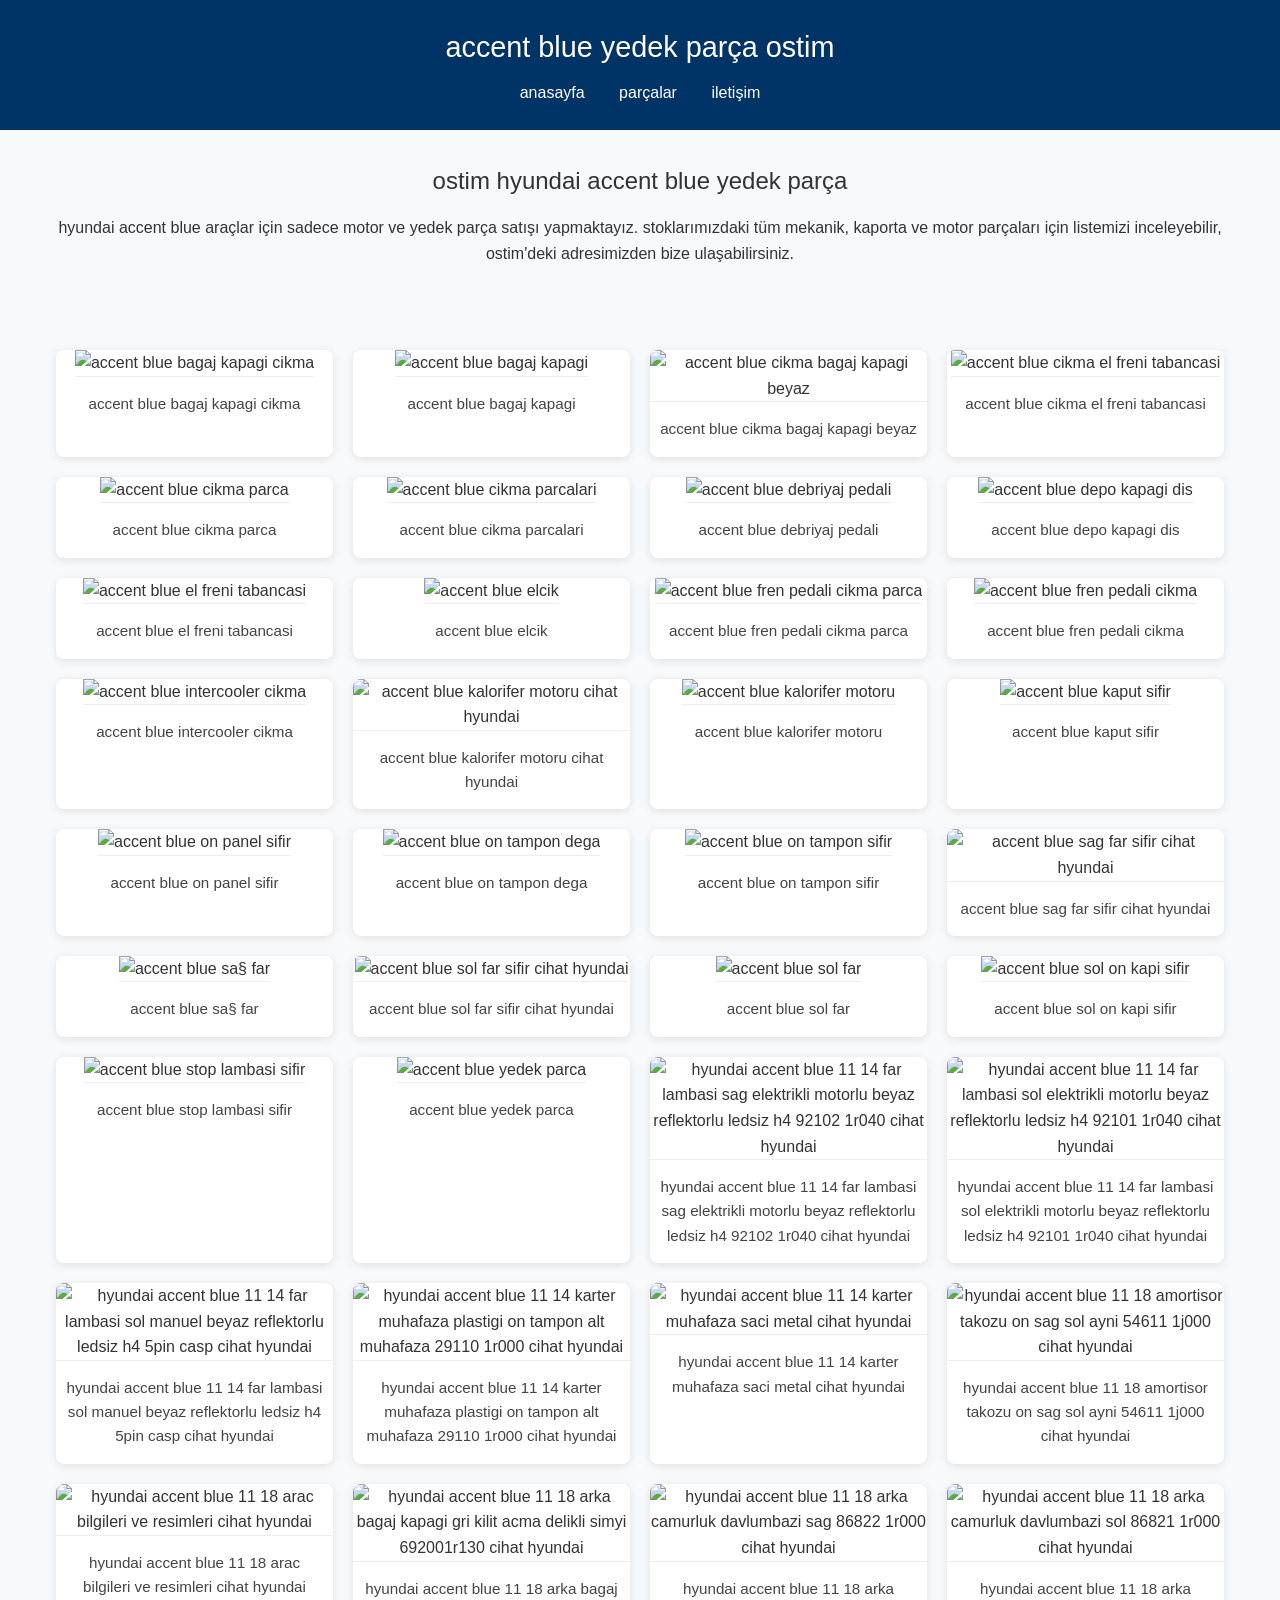
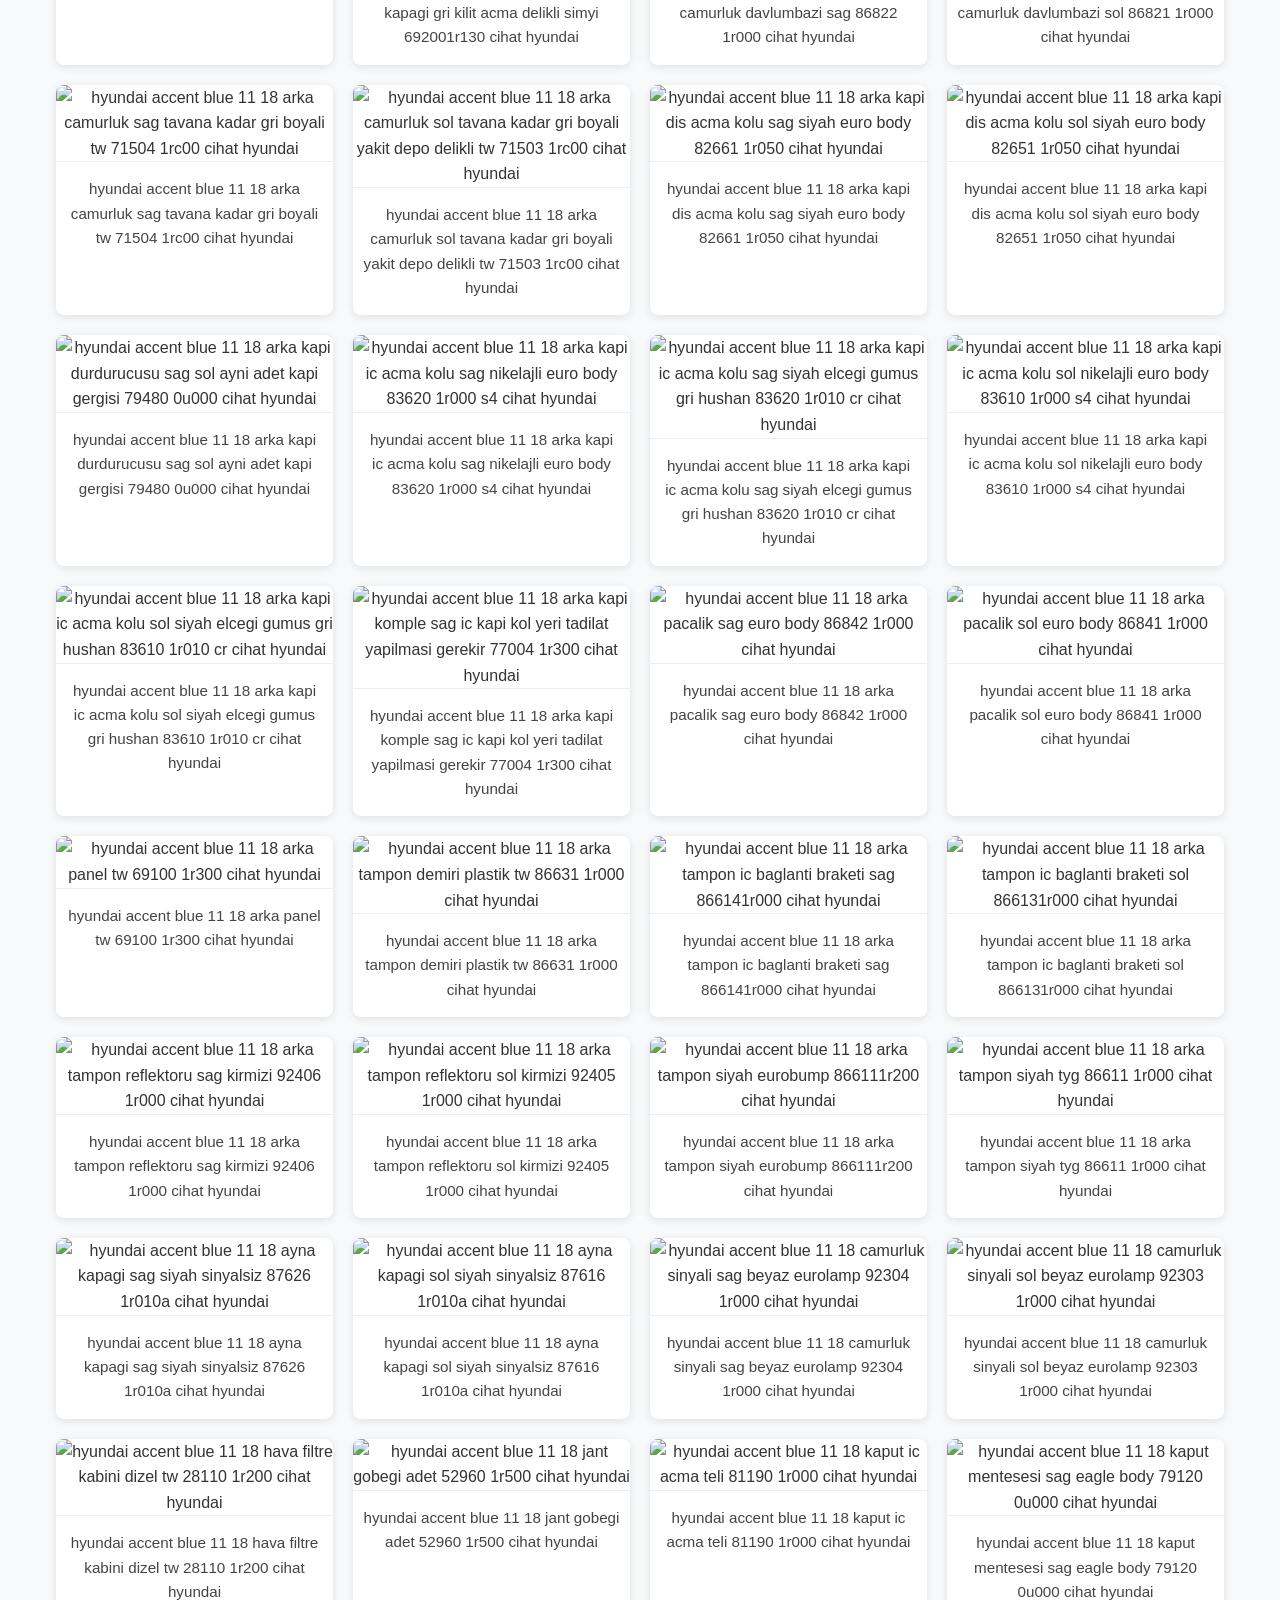
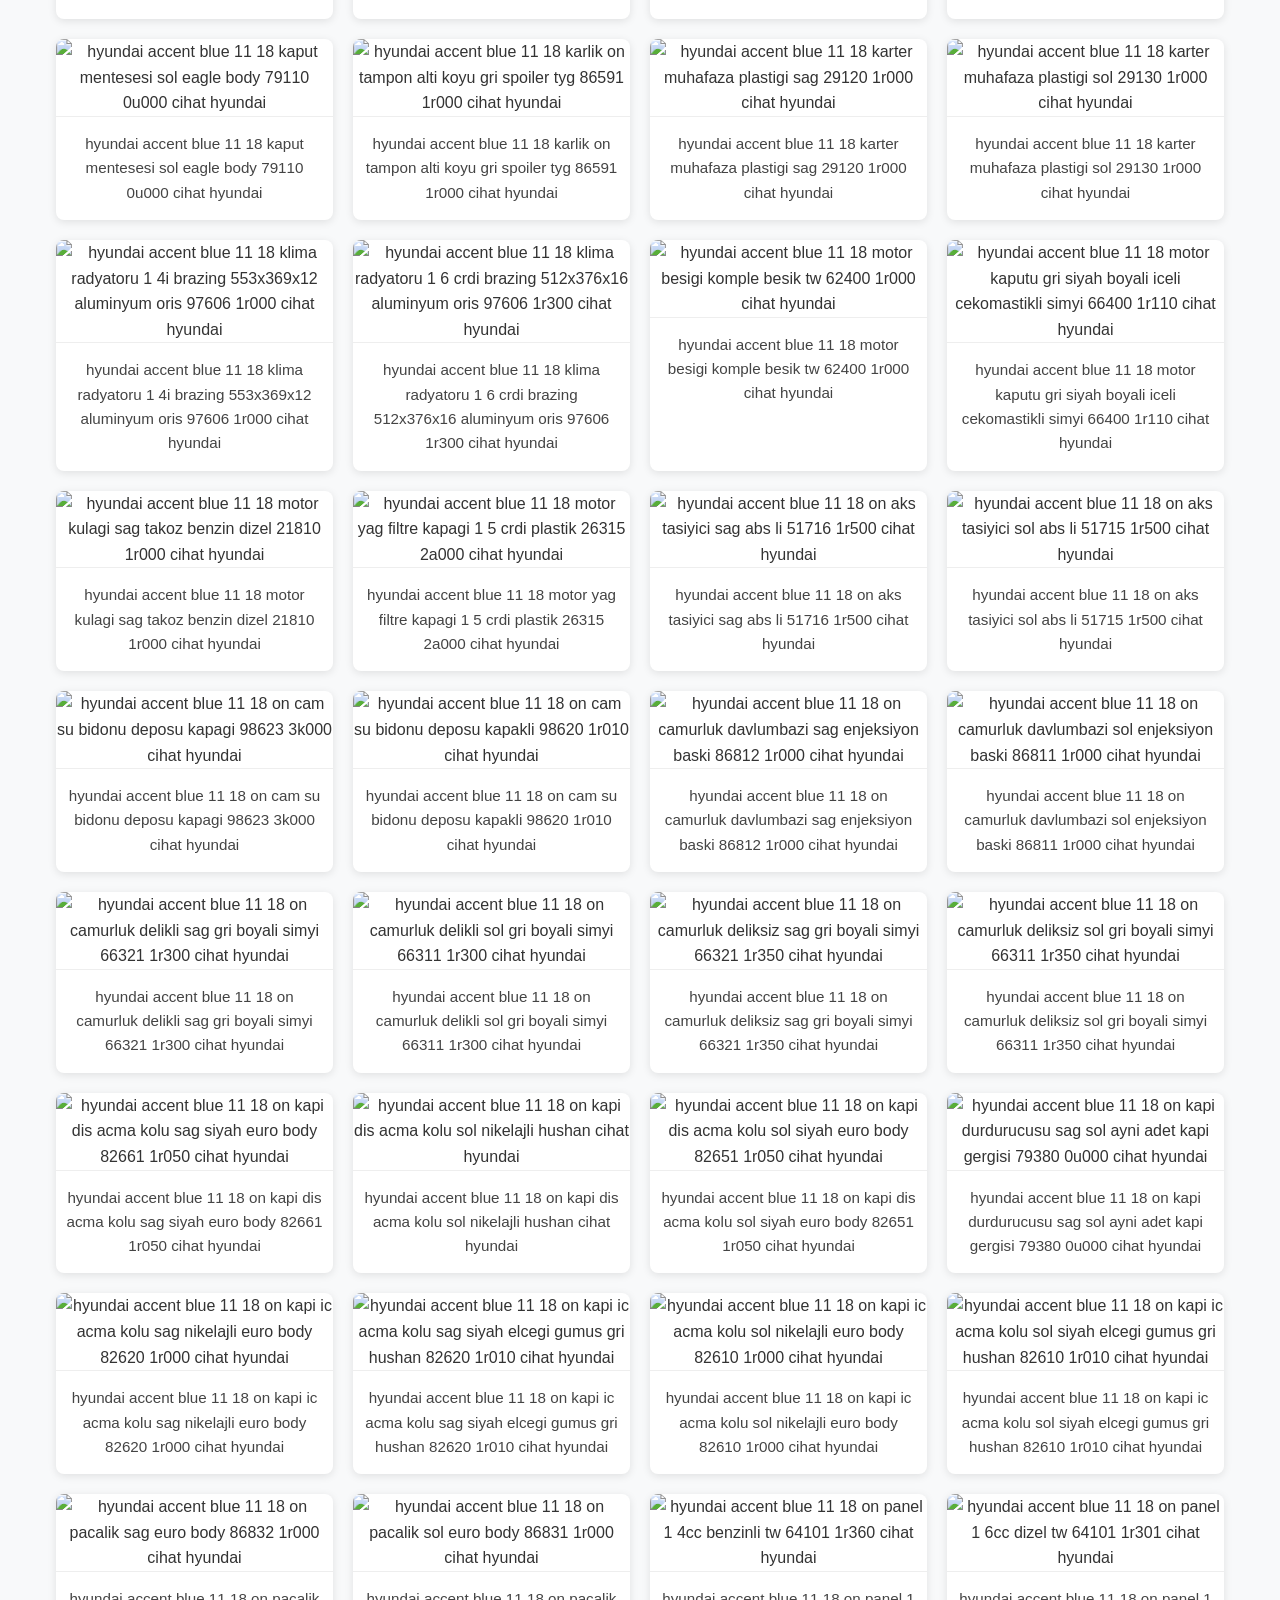
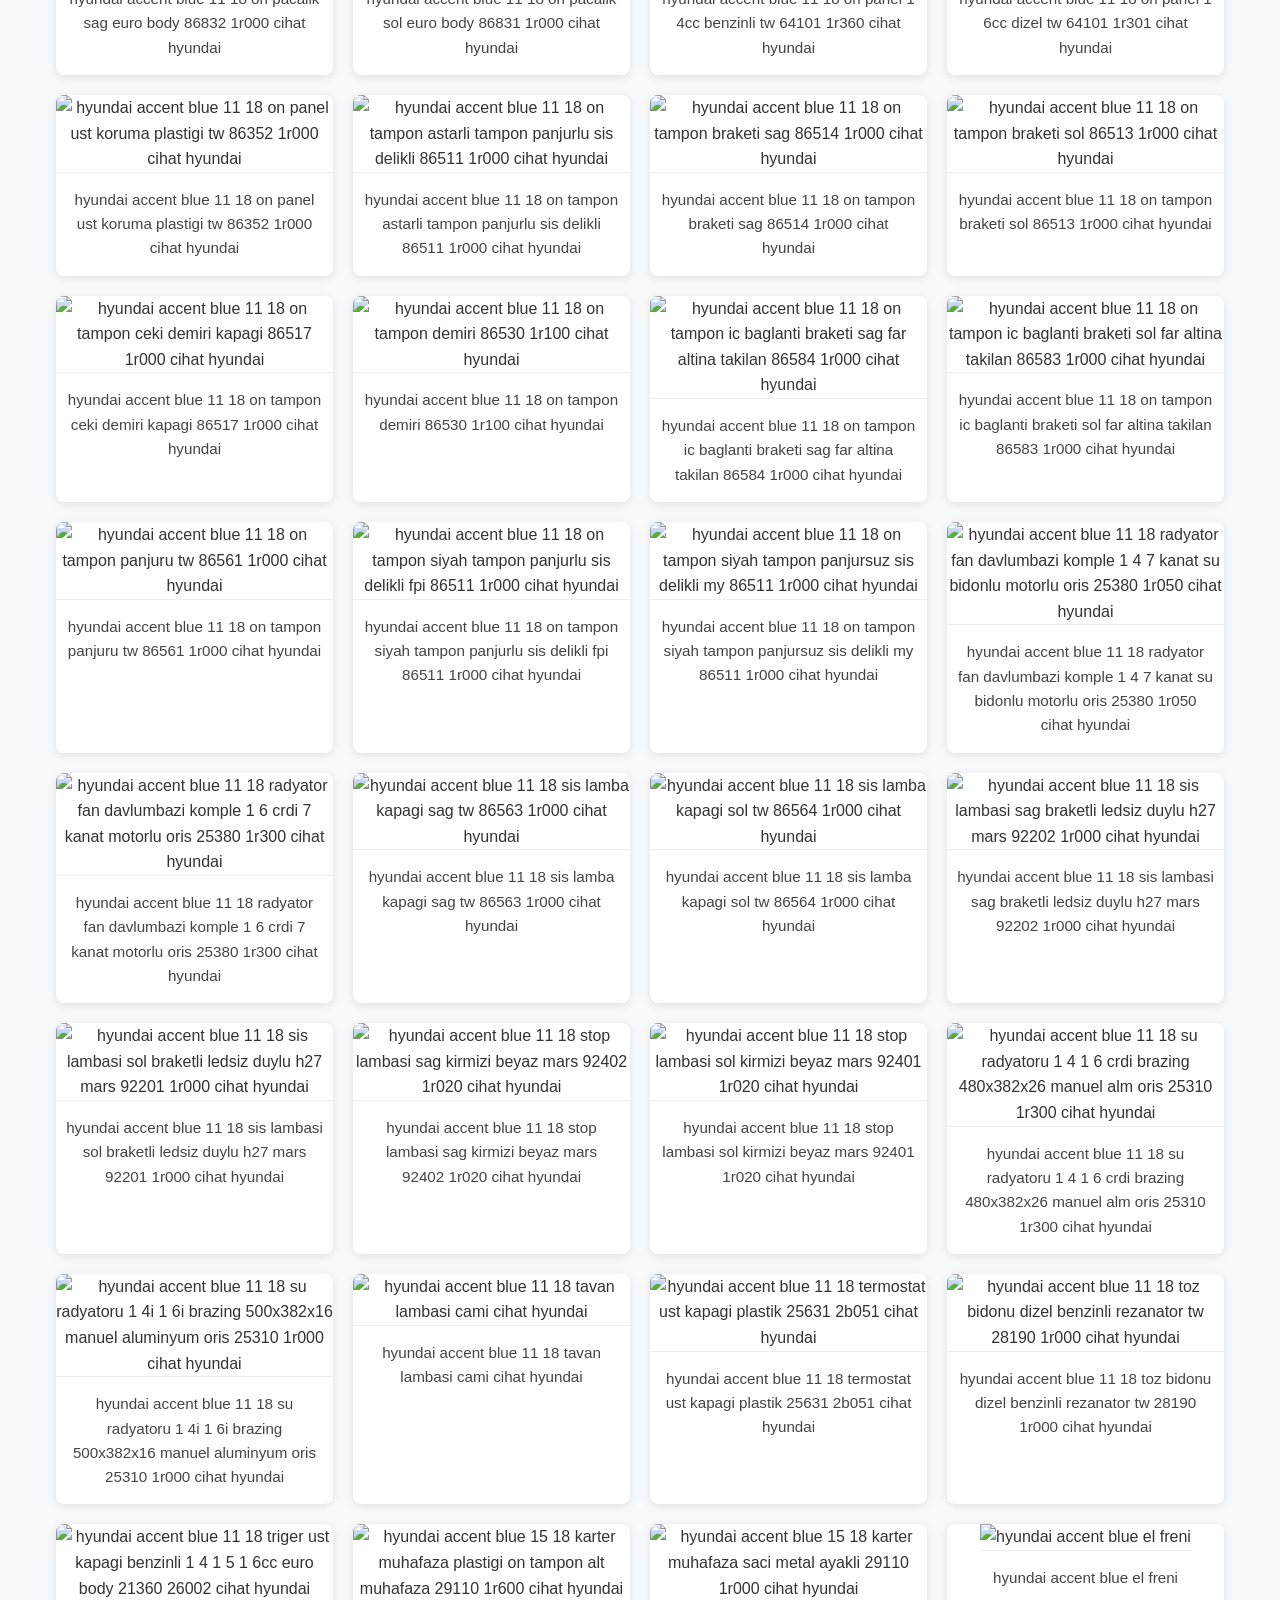
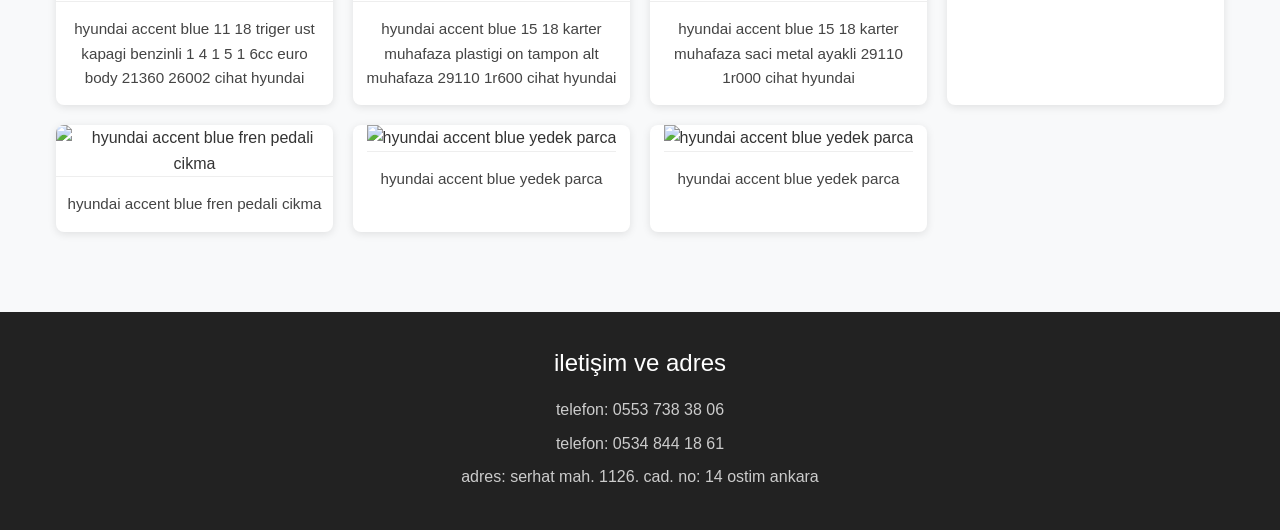
==== index.html @ 285c2ca0 "Add files via upload" ====
<!DOCTYPE html>
<html lang="tr">
<head>
    <meta charset="UTF-8">
    <meta name="viewport" content="width=device-width, initial-scale=1.0">
    <title>accent blue motor ve yedek parça - ostim</title>
    <meta name="description" content="ankara ostim hyundai accent blue motor ve yedek parça tedariği.">
    <link rel="stylesheet" href="style.css">
</head>
<body>
    <header>
        <h1>accent blue yedek parça ostim</h1>
        <nav>
            <a href="#anasayfa">anasayfa</a>
            <a href="#urunler">parçalar</a>
            <a href="#iletisim">iletişim</a>
        </nav>
    </header>

    <main>
        <section id="anasayfa" class="karsilama">
            <h2>ostim hyundai accent blue yedek parça</h2>
            <p>hyundai accent blue araçlar için sadece motor ve yedek parça satışı yapmaktayız. stoklarımızdaki tüm mekanik, kaporta ve motor parçaları için listemizi inceleyebilir, ostim'deki adresimizden bize ulaşabilirsiniz.</p>
        </section>

        <section id="urunler">
            <div id="urun-listesi" class="grid-container">
                <!-- urunler javascript ile buraya otomatik eklenecek -->
            </div>
        </section>
    </main>

    <footer id="iletisim">
        <h2>iletişim ve adres</h2>
        <p>telefon: 0553 738 38 06</p>
        <p>telefon: 0534 844 18 61</p>
        <p>adres: serhat mah. 1126. cad. no: 14 ostim ankara</p>
    </footer>

    <script src="script.js"></script>
</body>
</html>
---- style.css ----
* {
    box-sizing: border-box;
    margin: 0;
    padding: 0;
}

body {
    font-family: sans-serif;
    background-color: #f8f9fa;
    color: #333;
    line-height: 1.6;
}

header {
    background-color: #003366;
    color: #fff;
    padding: 1.5rem;
    text-align: center;
}

header h1 {
    font-size: 1.8rem;
    margin-bottom: 10px;
    font-weight: normal;
}

nav a {
    color: #fff;
    text-decoration: none;
    margin: 0 15px;
    font-size: 1rem;
}

section {
    padding: 2rem 1rem;
    max-width: 1200px;
    margin: 0 auto;
    text-align: center;
}

.karsilama h2 {
    font-weight: normal;
    margin-bottom: 15px;
}

.grid-container {
    display: grid;
    grid-template-columns: repeat(auto-fill, minmax(250px, 1fr));
    gap: 20px;
    margin-top: 20px;
}

.urun-karti {
    background: #fff;
    border-radius: 8px;
    overflow: hidden;
    box-shadow: 0 2px 8px rgba(0,0,0,0.1);
    transition: transform 0.2s;
}

.urun-karti:hover {
    transform: translateY(-5px);
}

.urun-karti img {
    width: 100%;
    height: 220px;
    object-fit: cover;
    border-bottom: 1px solid #eee;
}

.urun-karti h3 {
    font-size: 0.95rem;
    font-weight: normal;
    padding: 15px 10px;
    color: #444;
}

footer {
    background-color: #222;
    color: #ccc;
    text-align: center;
    padding: 2rem 1rem;
    margin-top: 3rem;
}

footer h2 {
    color: #fff;
    font-weight: normal;
    margin-bottom: 15px;
}

footer p {
    margin-bottom: 8px;
}
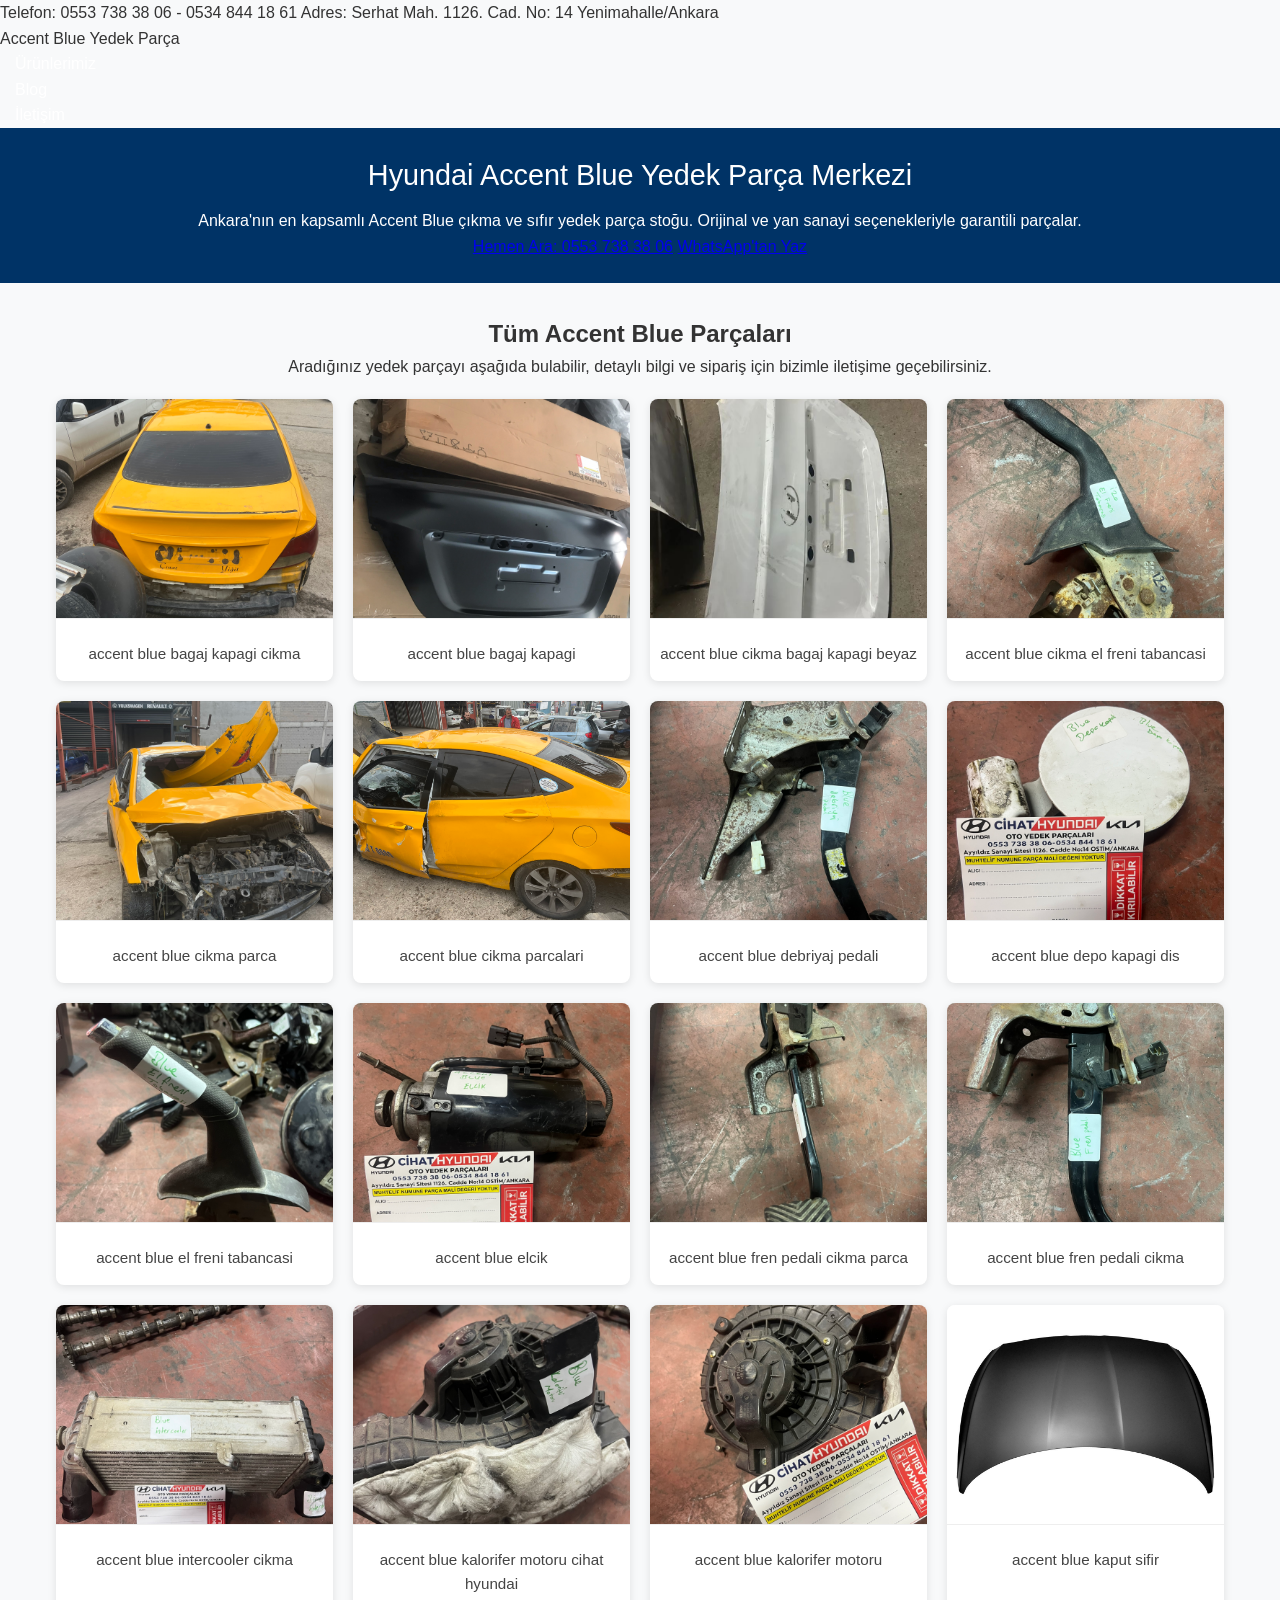
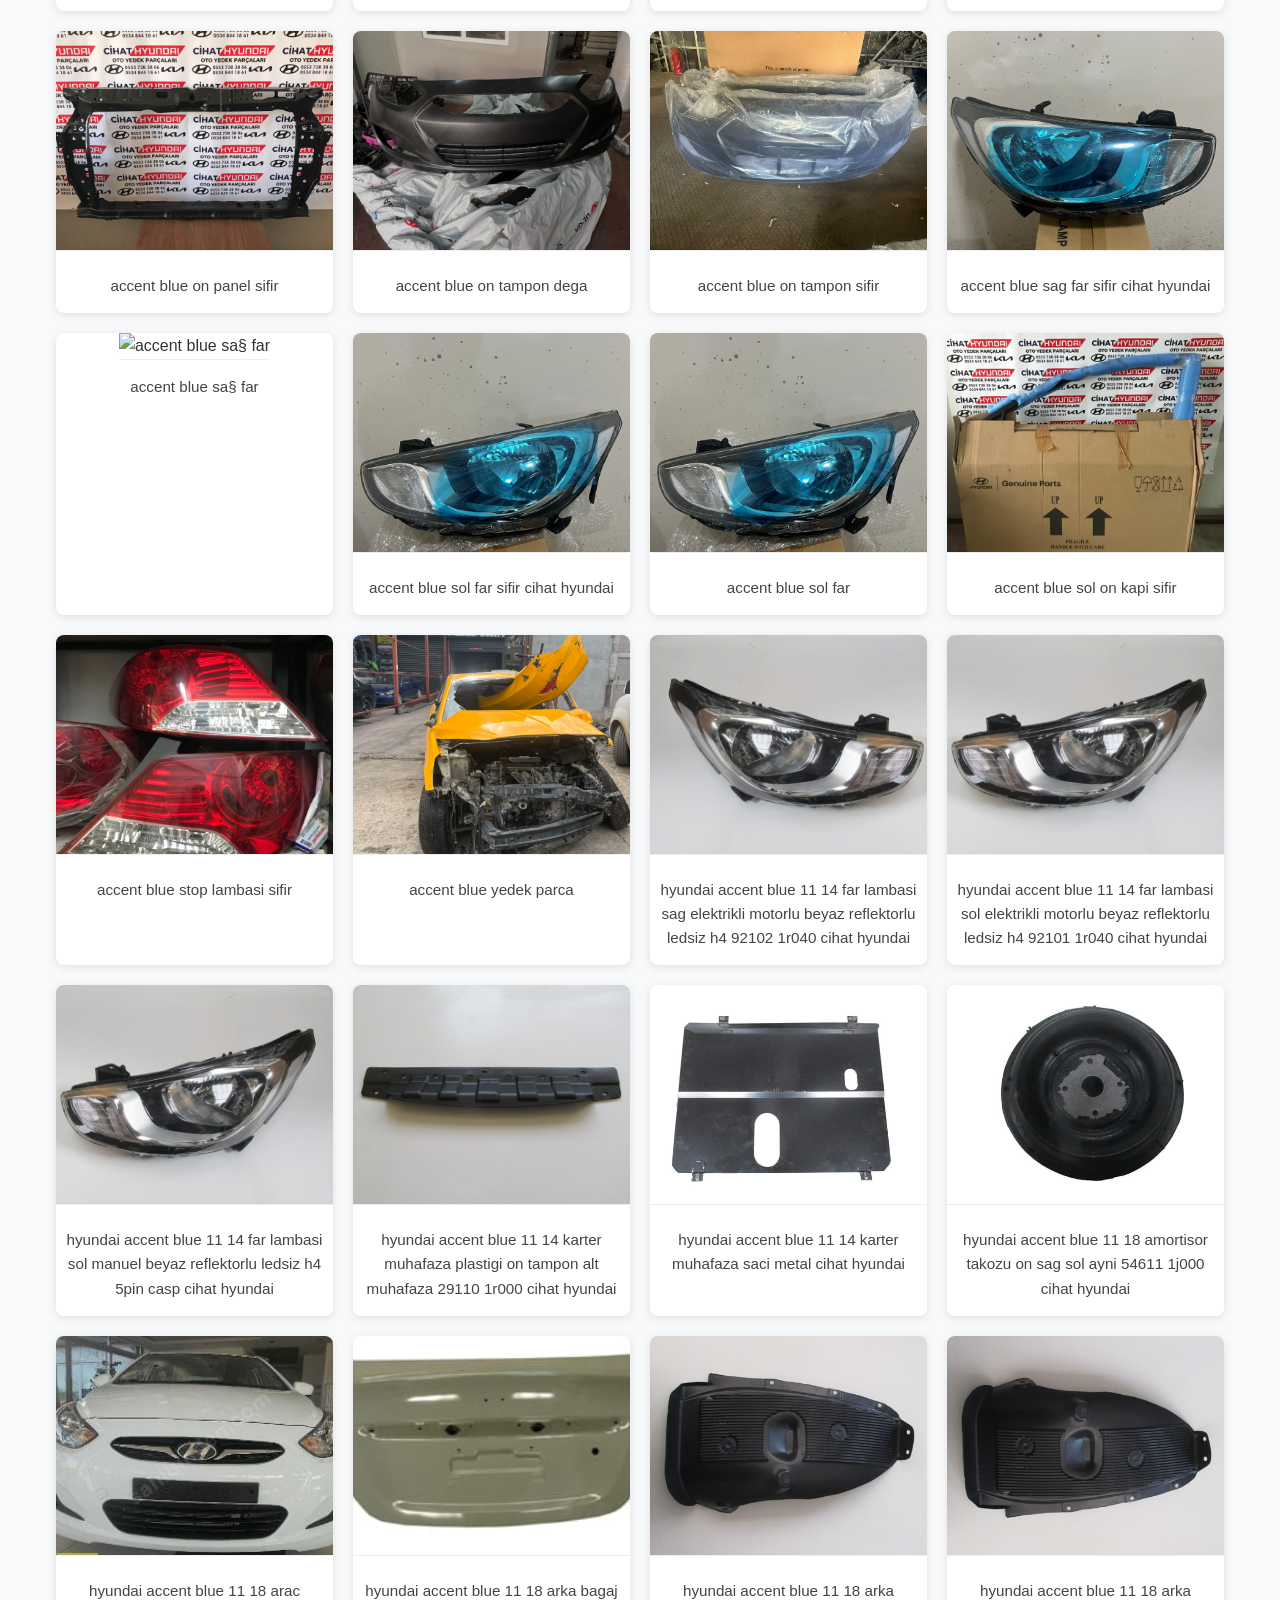
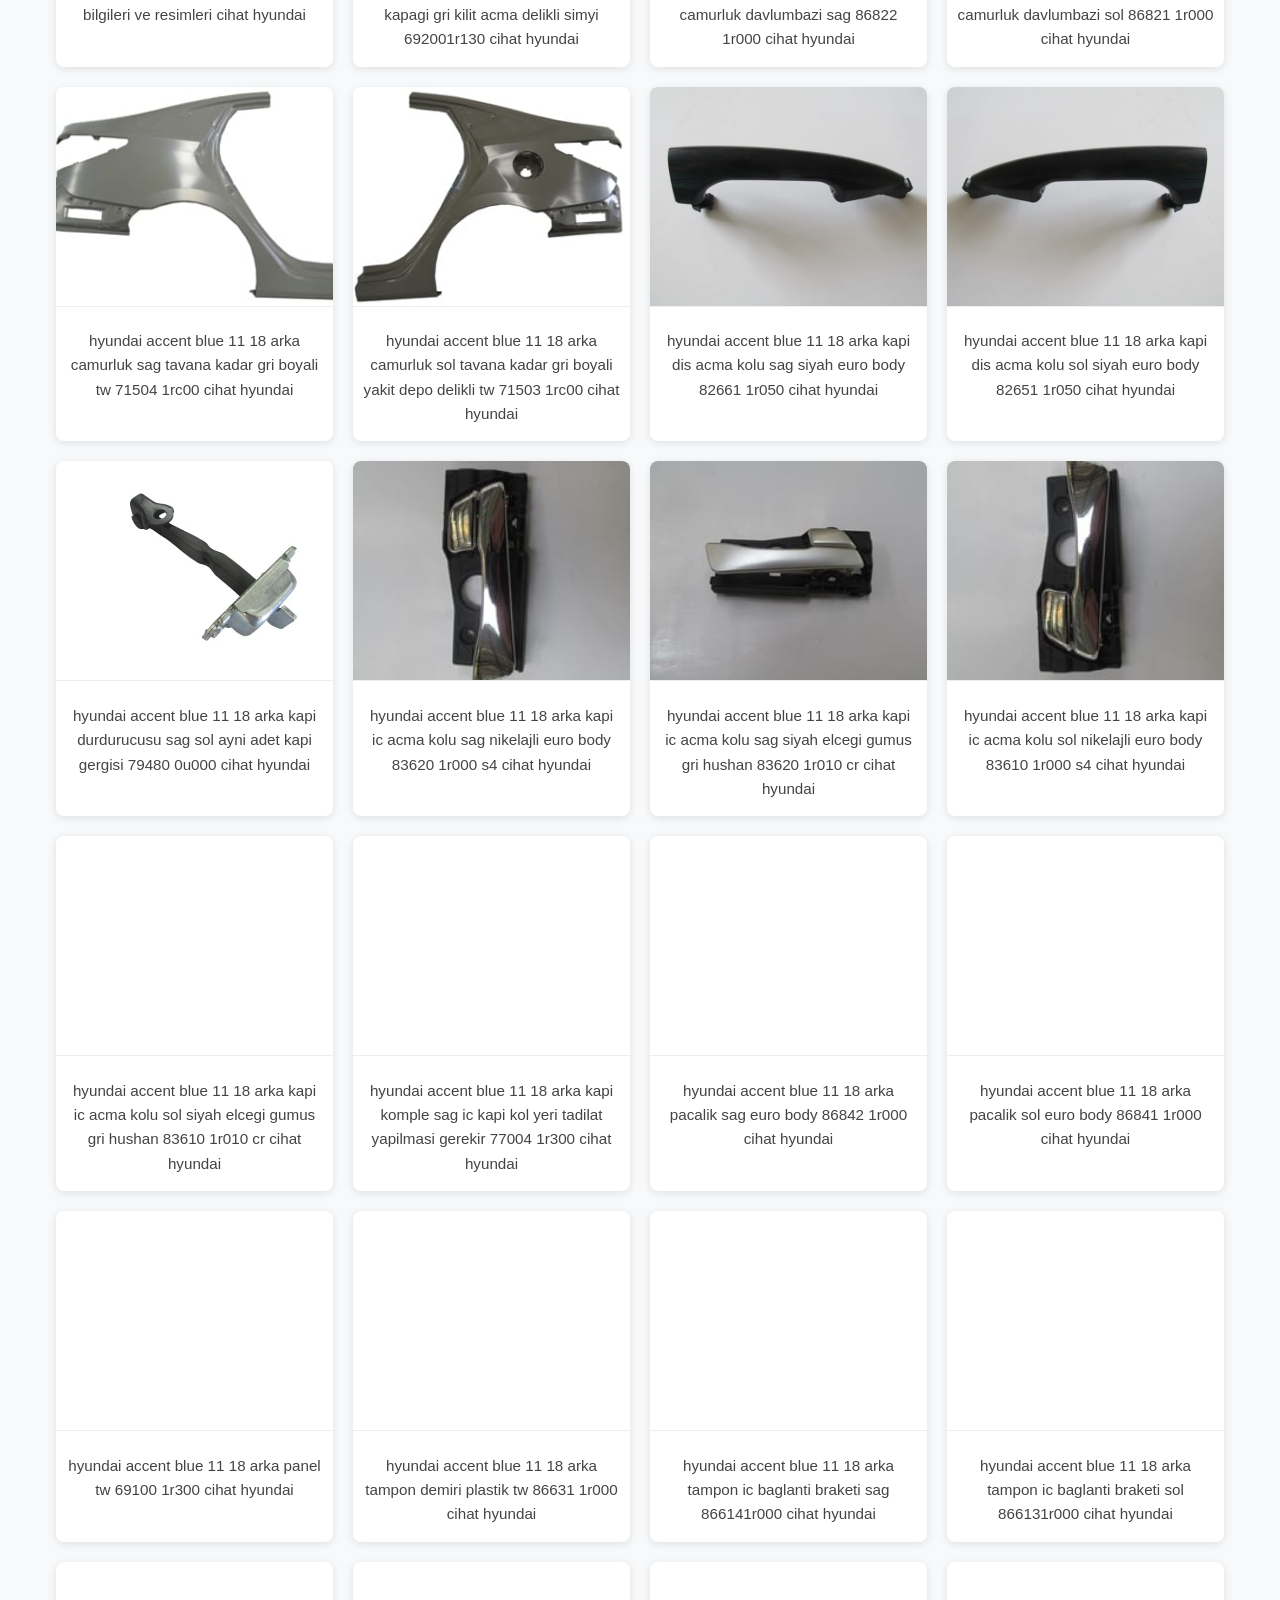
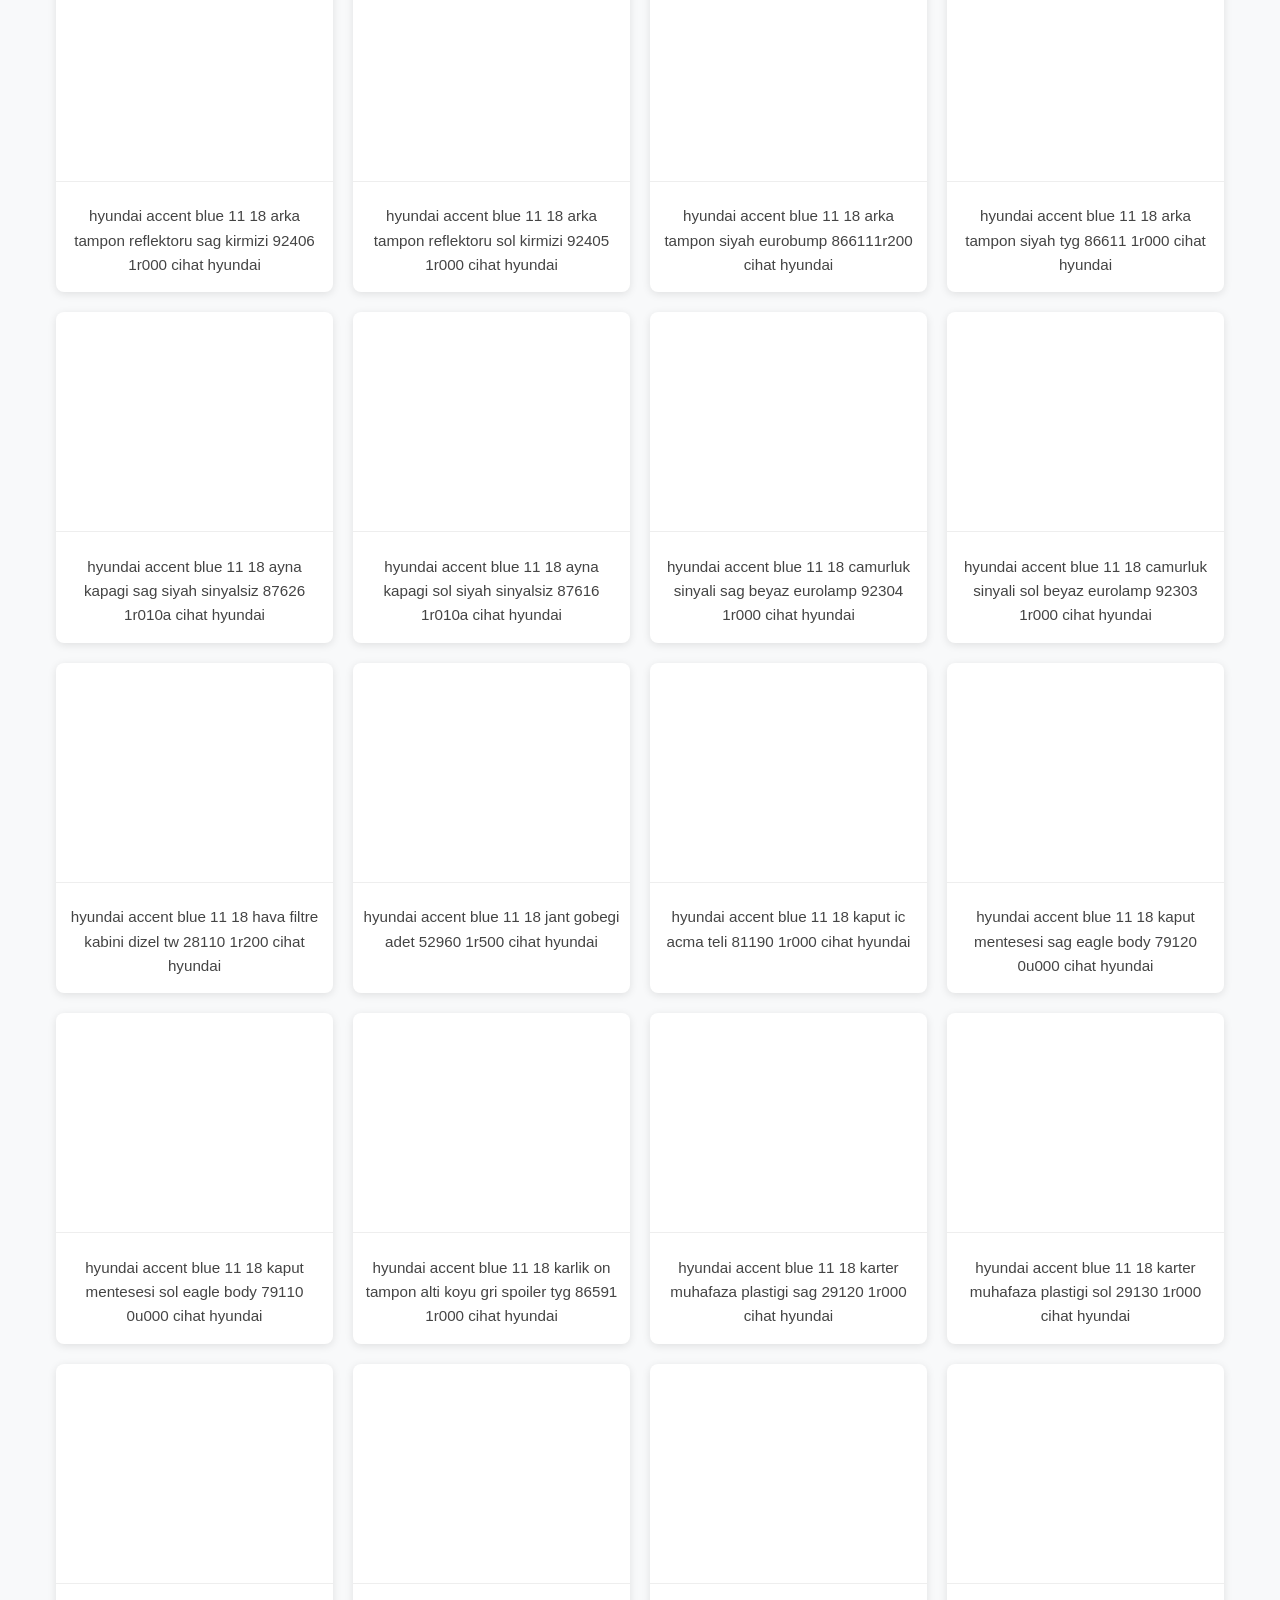
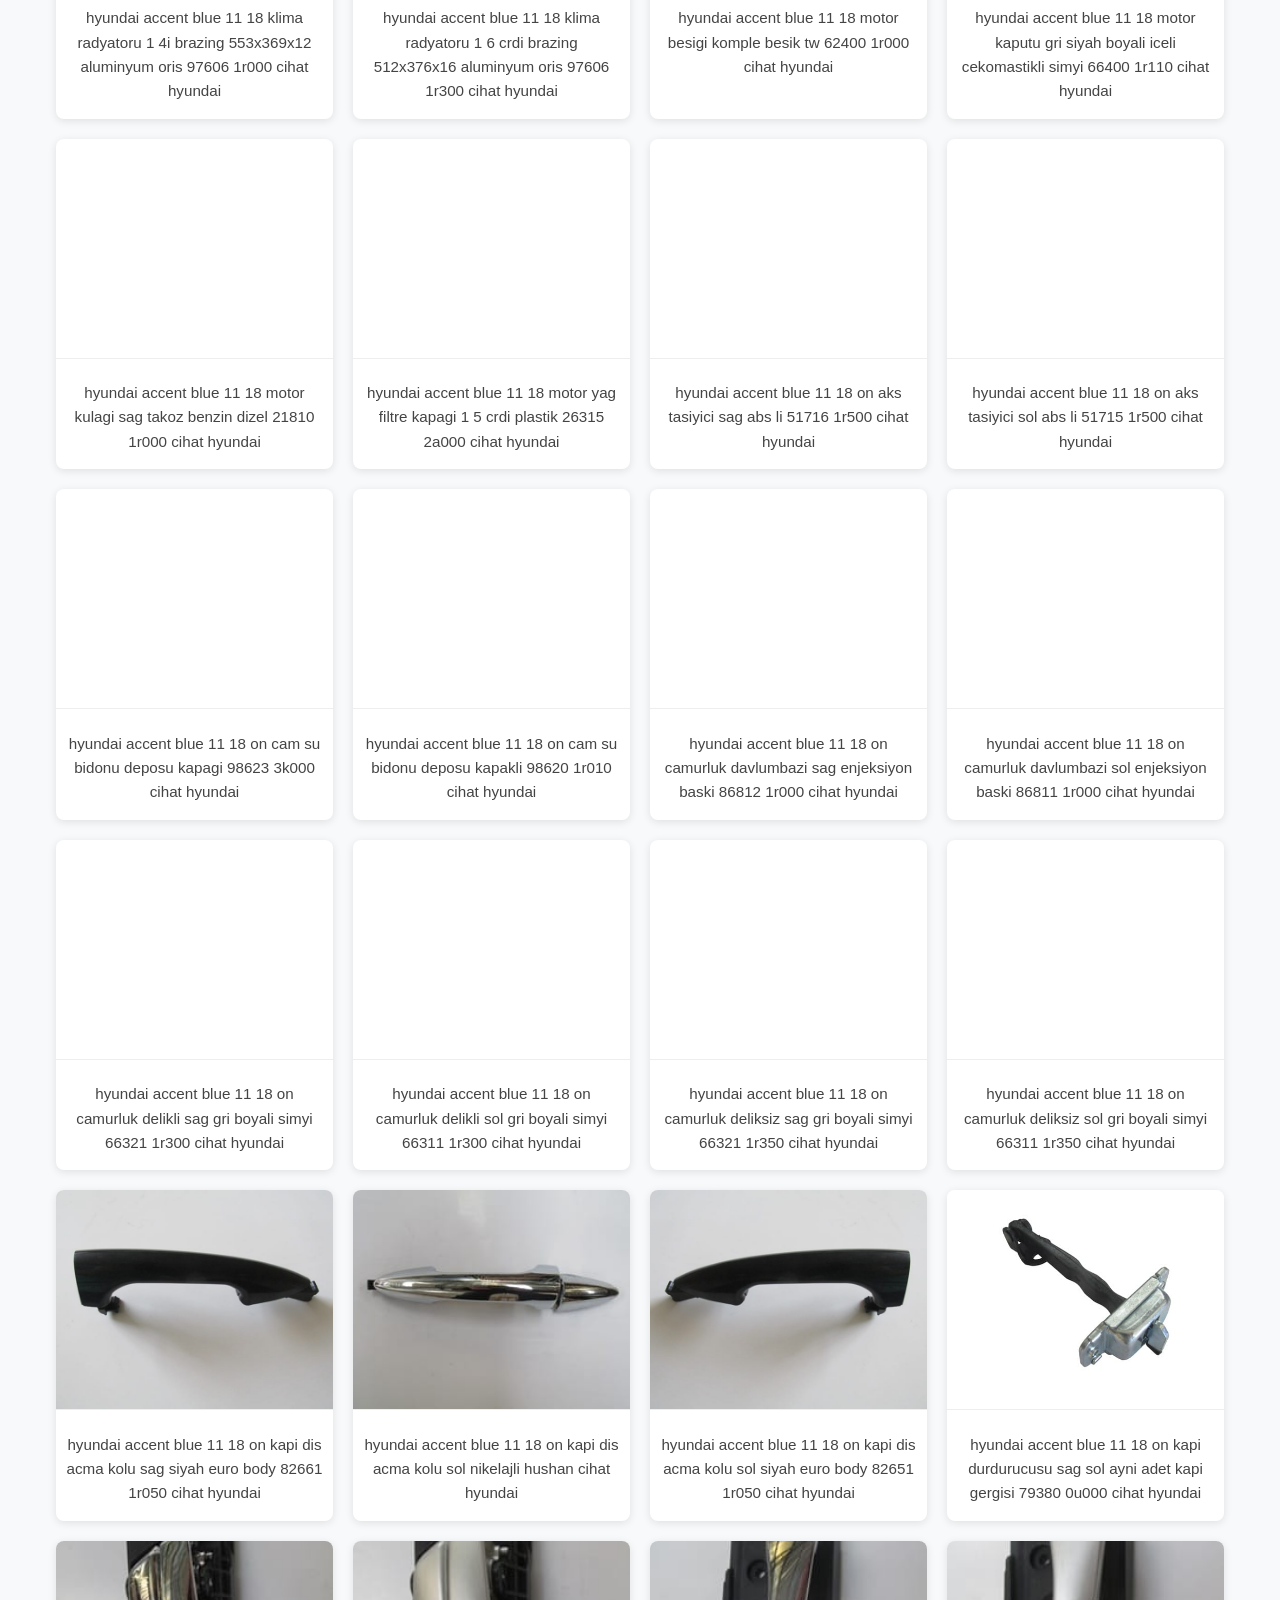
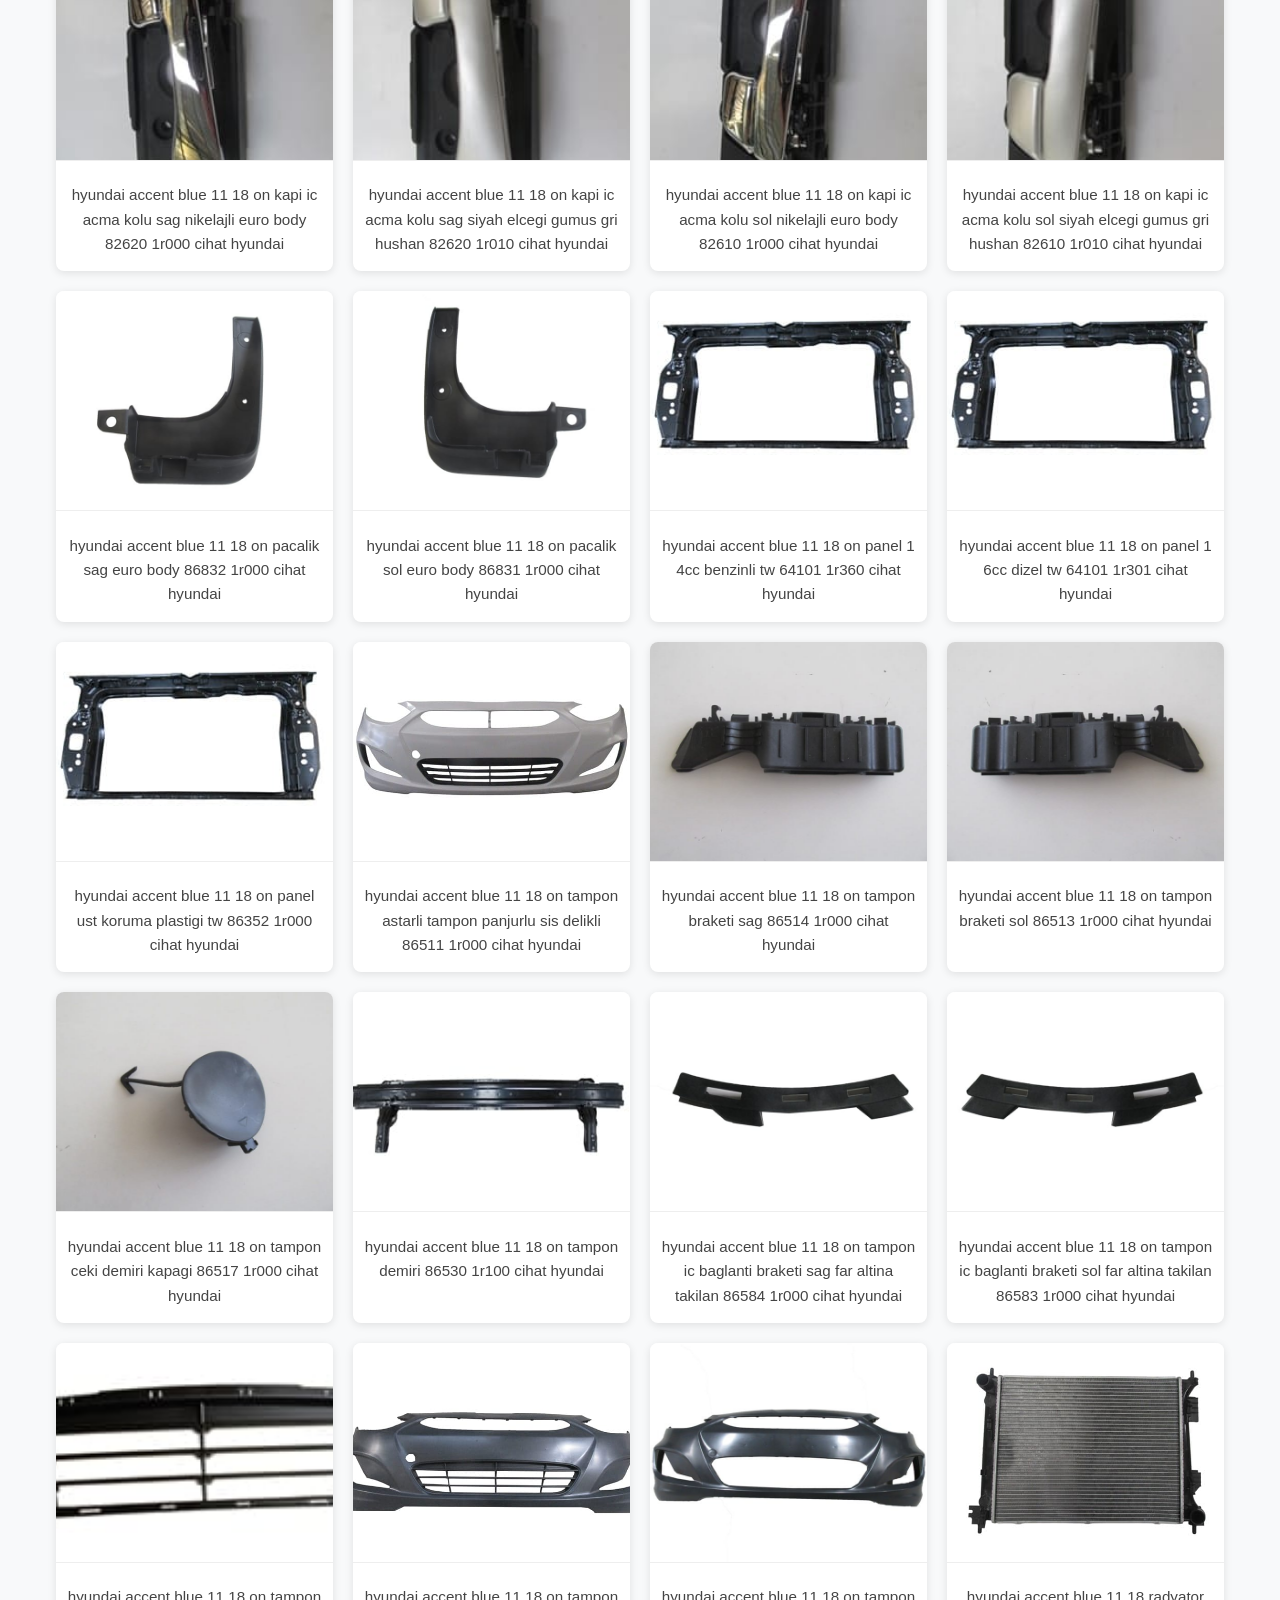
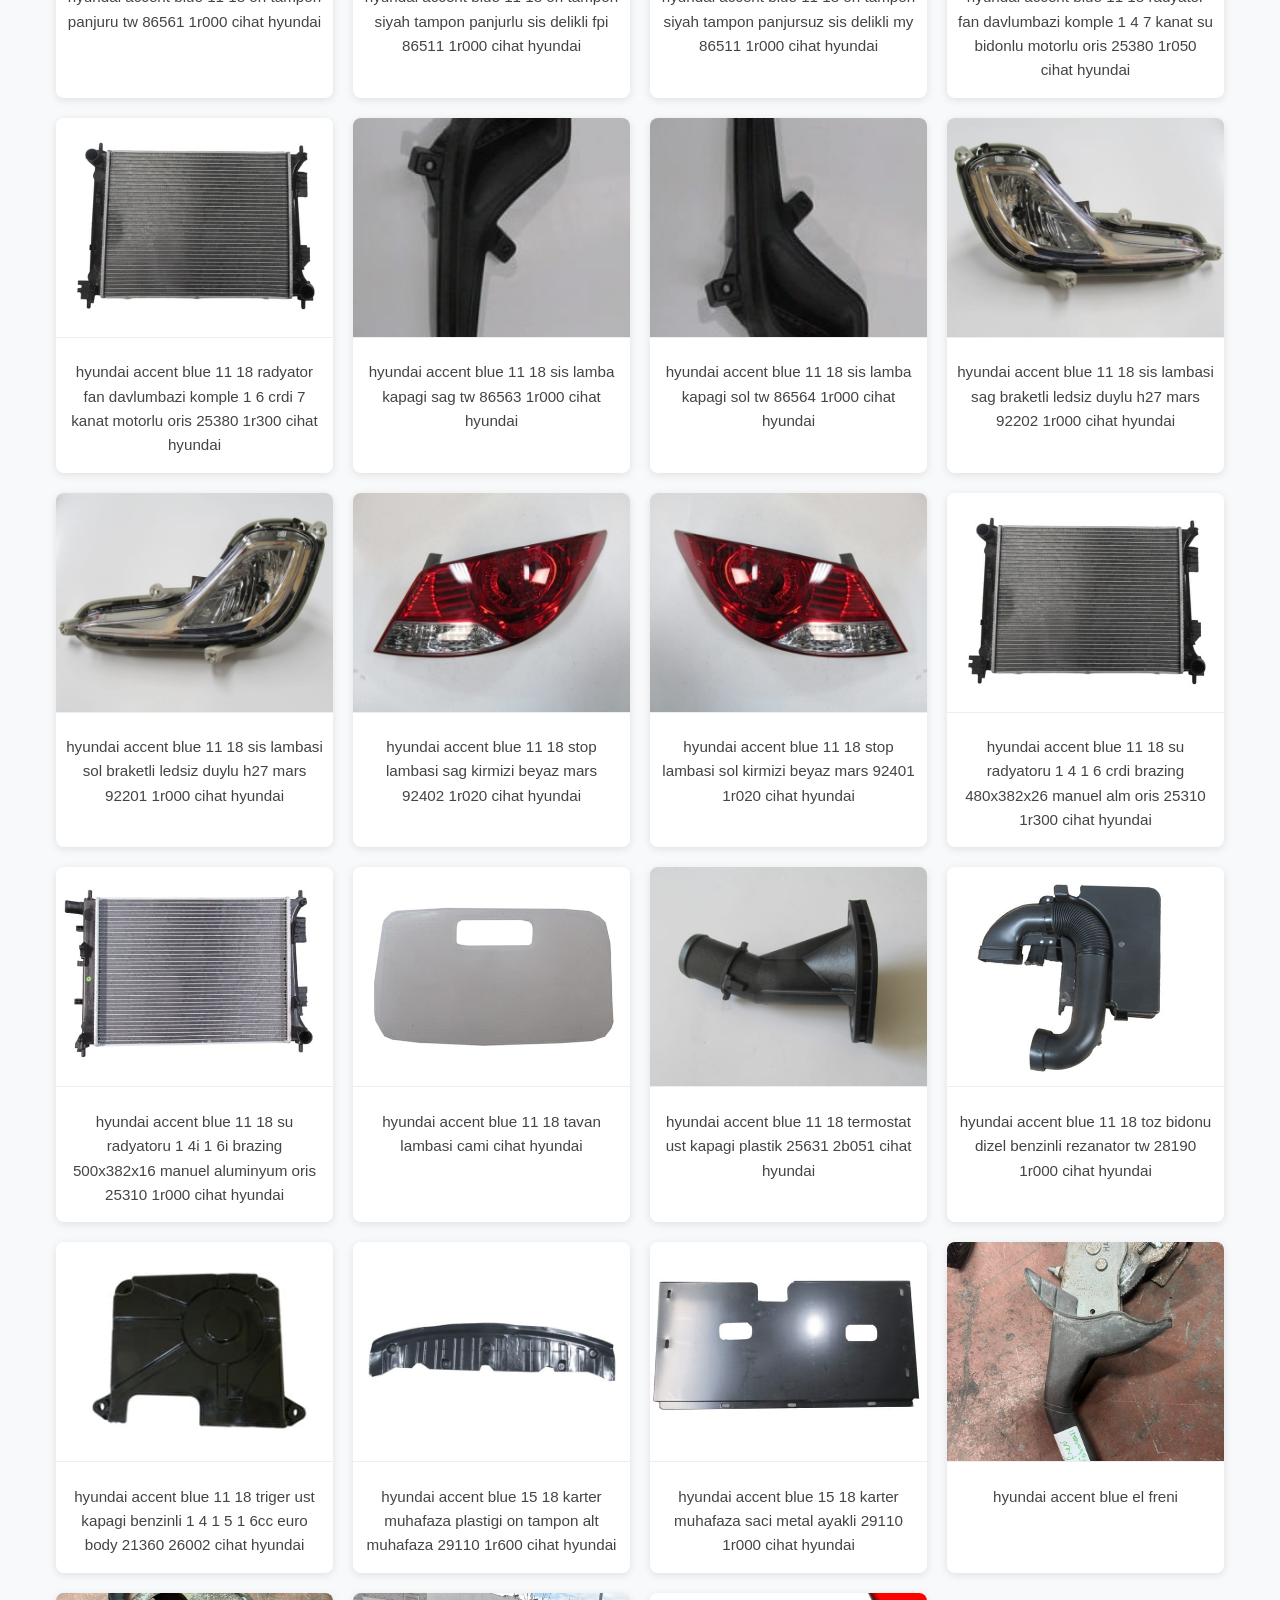
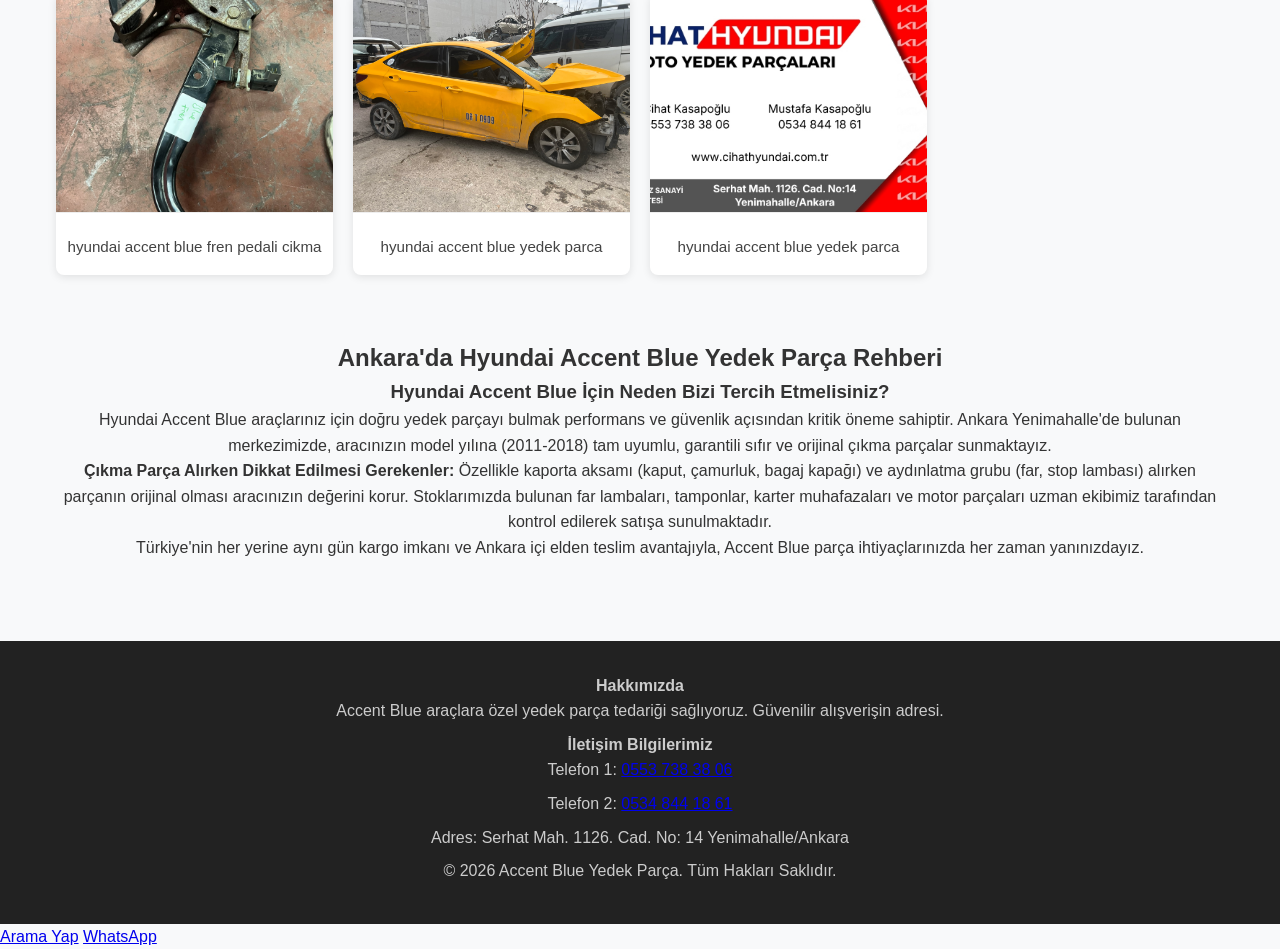
==== commit 1c8af67d: "Update index.html" ====
--- a/index.html
+++ b/index.html
@@ -3,40 +3,114 @@
 <head>
     <meta charset="UTF-8">
     <meta name="viewport" content="width=device-width, initial-scale=1.0">
-    <title>accent blue motor ve yedek parça - ostim</title>
-    <meta name="description" content="ankara ostim hyundai accent blue motor ve yedek parça tedariği.">
+    <title>Hyundai Accent Blue Yedek Parça | Çıkma ve Sıfır Parçalar Ankara</title>
+    <meta name="description" content="Ankara Yenimahalle'de Hyundai Accent Blue sıfır ve çıkma yedek parçaları. Tampon, far, kaput, motor parçaları ve daha fazlası. Hemen arayın.">
+    <meta name="keywords" content="accent blue parçaları, hyundai accent blue yedek parça, ankara accent blue çıkma parça, accent blue tampon, accent blue far">
+    <meta name="author" content="Accent Blue Yedek Parça">
+    <link rel="canonical" href="https://accentblueyedekparca.com.tr/" />
     <link rel="stylesheet" href="style.css">
+    
+    <!-- Google Local Business Schema -->
+    <script type="application/ld+json">
+    {
+      "@context": "https://schema.org",
+      "@type": "AutoPartsStore",
+      "name": "Hyundai Accent Blue Yedek Parça Ankara",
+      "image": "https://accentblueyedekparca.com.tr/images/accent-blue-on-tampon-sifir.jpg",
+      "@id": "",
+      "url": "https://accentblueyedekparca.com.tr/",
+      "telephone": "05537383806",
+      "address": {
+        "@type": "PostalAddress",
+        "streetAddress": "Serhat Mah. 1126. Cad. No: 14",
+        "addressLocality": "Yenimahalle",
+        "addressRegion": "Ankara",
+        "addressCountry": "TR"
+      }
+    }
+    </script>
 </head>
 <body>
-    <header>
-        <h1>accent blue yedek parça ostim</h1>
-        <nav>
-            <a href="#anasayfa">anasayfa</a>
-            <a href="#urunler">parçalar</a>
-            <a href="#iletisim">iletişim</a>
-        </nav>
+
+    <!-- Üst İletişim Çubuğu -->
+    <div class="top-bar">
+        <div class="container contact-info">
+            <span>Telefon: 0553 738 38 06 - 0534 844 18 61</span>
+            <span>Adres: Serhat Mah. 1126. Cad. No: 14 Yenimahalle/Ankara</span>
+        </div>
+    </div>
+
+    <!-- Navigasyon -->
+    <nav class="navbar container">
+        <div class="logo">Accent Blue Yedek Parça</div>
+        <ul class="nav-links">
+            <li><a href="#urunler">Ürünlerimiz</a></li>
+            <li><a href="#blog">Blog</a></li>
+            <li><a href="#iletisim">İletişim</a></li>
+        </ul>
+    </nav>
+
+    <!-- Hero Bölümü -->
+    <header class="hero">
+        <div class="container">
+            <h1>Hyundai Accent Blue Yedek Parça Merkezi</h1>
+            <p>Ankara'nın en kapsamlı Accent Blue çıkma ve sıfır yedek parça stoğu. Orijinal ve yan sanayi seçenekleriyle garantili parçalar.</p>
+            <div class="hero-buttons">
+                <a href="tel:05537383806" class="btn btn-primary">Hemen Ara: 0553 738 38 06</a>
+                <a href="https://wa.me/905537383806" target="_blank" class="btn btn-whatsapp">WhatsApp'tan Yaz</a>
+            </div>
+        </div>
     </header>
 
-    <main>
-        <section id="anasayfa" class="karsilama">
-            <h2>ostim hyundai accent blue yedek parça</h2>
-            <p>hyundai accent blue araçlar için sadece motor ve yedek parça satışı yapmaktayız. stoklarımızdaki tüm mekanik, kaporta ve motor parçaları için listemizi inceleyebilir, ostim'deki adresimizden bize ulaşabilirsiniz.</p>
-        </section>
+    <!-- Ürünler Bölümü -->
+    <section id="urunler" class="container section">
+        <div class="section-title">
+            <h2>Tüm Accent Blue Parçaları</h2>
+            <p>Aradığınız yedek parçayı aşağıda bulabilir, detaylı bilgi ve sipariş için bizimle iletişime geçebilirsiniz.</p>
+        </div>
+        <div id="urun-listesi" class="grid-container">
+            <!-- Ürünler JavaScript ile buraya yüklenecek -->
+        </div>
+    </section>
 
-        <section id="urunler">
-            <div id="urun-listesi" class="grid-container">
-                <!-- urunler javascript ile buraya otomatik eklenecek -->
+    <!-- Blog Bölümü -->
+    <section id="blog" class="container section bg-light">
+        <div class="section-title">
+            <h2>Ankara'da Hyundai Accent Blue Yedek Parça Rehberi</h2>
+        </div>
+        <article class="blog-post">
+            <h3>Hyundai Accent Blue İçin Neden Bizi Tercih Etmelisiniz?</h3>
+            <p>Hyundai Accent Blue araçlarınız için doğru yedek parçayı bulmak performans ve güvenlik açısından kritik öneme sahiptir. Ankara Yenimahalle'de bulunan merkezimizde, aracınızın model yılına (2011-2018) tam uyumlu, garantili sıfır ve orijinal çıkma parçalar sunmaktayız.</p>
+            <p><strong>Çıkma Parça Alırken Dikkat Edilmesi Gerekenler:</strong> Özellikle kaporta aksamı (kaput, çamurluk, bagaj kapağı) ve aydınlatma grubu (far, stop lambası) alırken parçanın orijinal olması aracınızın değerini korur. Stoklarımızda bulunan far lambaları, tamponlar, karter muhafazaları ve motor parçaları uzman ekibimiz tarafından kontrol edilerek satışa sunulmaktadır.</p>
+            <p>Türkiye'nin her yerine aynı gün kargo imkanı ve Ankara içi elden teslim avantajıyla, Accent Blue parça ihtiyaçlarınızda her zaman yanınızdayız.</p>
+        </article>
+    </section>
+
+    <!-- Footer / İletişim -->
+    <footer id="iletisim">
+        <div class="container footer-content">
+            <div class="footer-box">
+                <h4>Hakkımızda</h4>
+                <p>Accent Blue araçlara özel yedek parça tedariği sağlıyoruz. Güvenilir alışverişin adresi.</p>
             </div>
-        </section>
-    </main>
+            <div class="footer-box">
+                <h4>İletişim Bilgilerimiz</h4>
+                <p>Telefon 1: <a href="tel:05537383806">0553 738 38 06</a></p>
+                <p>Telefon 2: <a href="tel:05348441861">0534 844 18 61</a></p>
+                <p>Adres: Serhat Mah. 1126. Cad. No: 14 Yenimahalle/Ankara</p>
+            </div>
+        </div>
+        <div class="footer-bottom">
+            <p>&copy; 2026 Accent Blue Yedek Parça. Tüm Hakları Saklıdır.</p>
+        </div>
+    </footer>
 
-    <footer id="iletisim">
-        <h2>iletişim ve adres</h2>
-        <p>telefon: 0553 738 38 06</p>
-        <p>telefon: 0534 844 18 61</p>
-        <p>adres: serhat mah. 1126. cad. no: 14 ostim ankara</p>
-    </footer>
+    <!-- Sabit Arama/WhatsApp Butonları -->
+    <div class="floating-contact">
+        <a href="tel:05537383806" class="float-btn call-btn">Arama Yap</a>
+        <a href="https://wa.me/905537383806" target="_blank" class="float-btn wa-btn">WhatsApp</a>
+    </div>
 
     <script src="script.js"></script>
 </body>
-</html>+</html>
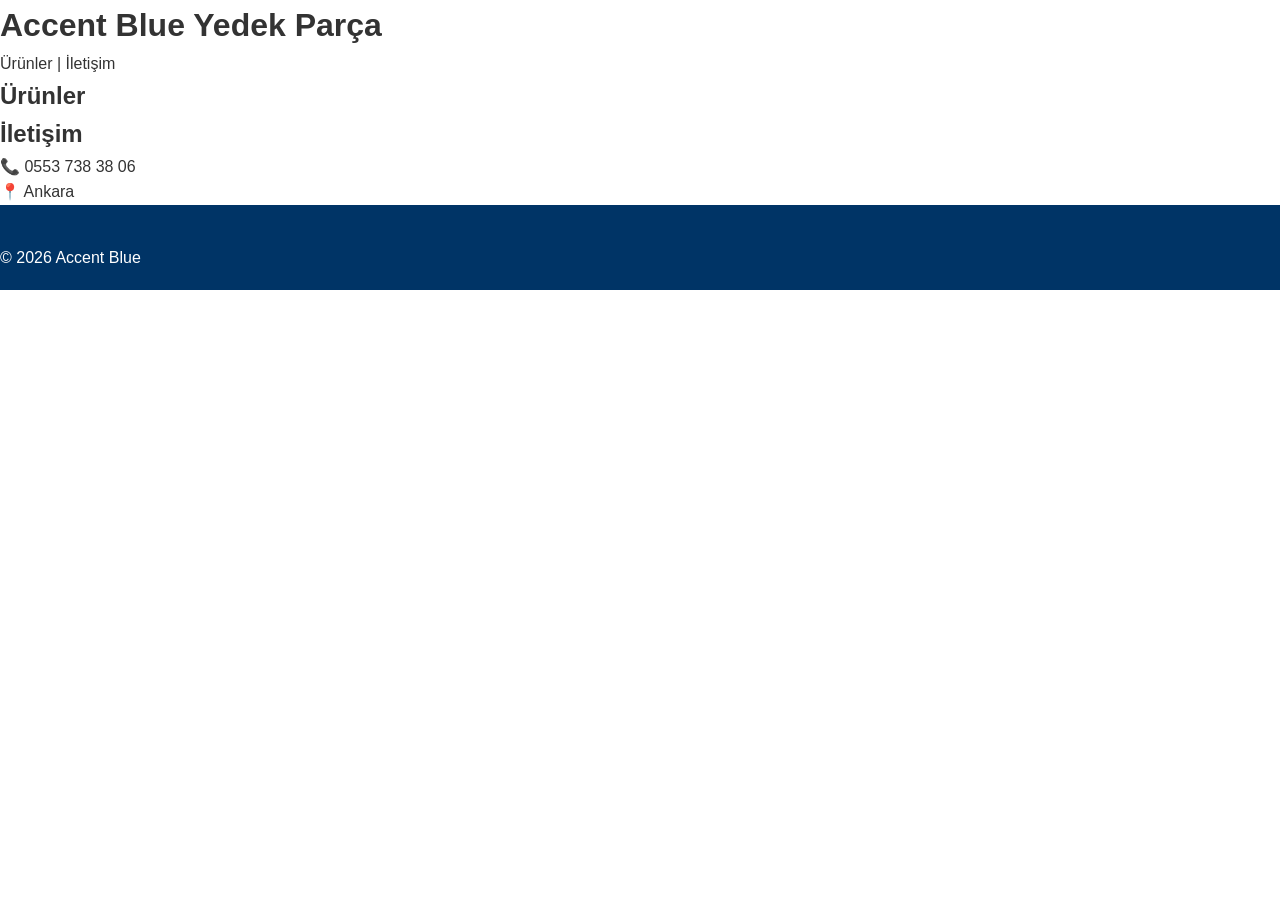
==== commit 27056ca8: "Update index.html" ====
--- a/index.html
+++ b/index.html
@@ -3,114 +3,19 @@
 <head>
     <meta charset="UTF-8">
     <meta name="viewport" content="width=device-width, initial-scale=1.0">
-    <title>Hyundai Accent Blue Yedek Parça | Çıkma ve Sıfır Parçalar Ankara</title>
-    <meta name="description" content="Ankara Yenimahalle'de Hyundai Accent Blue sıfır ve çıkma yedek parçaları. Tampon, far, kaput, motor parçaları ve daha fazlası. Hemen arayın.">
-    <meta name="keywords" content="accent blue parçaları, hyundai accent blue yedek parça, ankara accent blue çıkma parça, accent blue tampon, accent blue far">
-    <meta name="author" content="Accent Blue Yedek Parça">
-    <link rel="canonical" href="https://accentblueyedekparca.com.tr/" />
+    <title>Accent Blue Yedek Parça</title>
     <link rel="stylesheet" href="style.css">
-    
-    <!-- Google Local Business Schema -->
-    <script type="application/ld+json">
-    {
-      "@context": "https://schema.org",
-      "@type": "AutoPartsStore",
-      "name": "Hyundai Accent Blue Yedek Parça Ankara",
-      "image": "https://accentblueyedekparca.com.tr/images/accent-blue-on-tampon-sifir.jpg",
-      "@id": "",
-      "url": "https://accentblueyedekparca.com.tr/",
-      "telephone": "05537383806",
-      "address": {
-        "@type": "PostalAddress",
-        "streetAddress": "Serhat Mah. 1126. Cad. No: 14",
-        "addressLocality": "Yenimahalle",
-        "addressRegion": "Ankara",
-        "addressCountry": "TR"
-      }
-    }
-    </script>
 </head>
 <body>
-
-    <!-- Üst İletişim Çubuğu -->
-    <div class="top-bar">
-        <div class="container contact-info">
-            <span>Telefon: 0553 738 38 06 - 0534 844 18 61</span>
-            <span>Adres: Serhat Mah. 1126. Cad. No: 14 Yenimahalle/Ankara</span>
-        </div>
-    </div>
-
-    <!-- Navigasyon -->
-    <nav class="navbar container">
-        <div class="logo">Accent Blue Yedek Parça</div>
-        <ul class="nav-links">
-            <li><a href="#urunler">Ürünlerimiz</a></li>
-            <li><a href="#blog">Blog</a></li>
-            <li><a href="#iletisim">İletişim</a></li>
-        </ul>
-    </nav>
-
-    <!-- Hero Bölümü -->
-    <header class="hero">
-        <div class="container">
-            <h1>Hyundai Accent Blue Yedek Parça Merkezi</h1>
-            <p>Ankara'nın en kapsamlı Accent Blue çıkma ve sıfır yedek parça stoğu. Orijinal ve yan sanayi seçenekleriyle garantili parçalar.</p>
-            <div class="hero-buttons">
-                <a href="tel:05537383806" class="btn btn-primary">Hemen Ara: 0553 738 38 06</a>
-                <a href="https://wa.me/905537383806" target="_blank" class="btn btn-whatsapp">WhatsApp'tan Yaz</a>
-            </div>
-        </div>
+    <header>
+        <h1>Accent Blue Yedek Parça</h1>
+        <nav><a href="#urunler">Ürünler</a> | <a href="#iletisim">İletişim</a></nav>
     </header>
-
-    <!-- Ürünler Bölümü -->
-    <section id="urunler" class="container section">
-        <div class="section-title">
-            <h2>Tüm Accent Blue Parçaları</h2>
-            <p>Aradığınız yedek parçayı aşağıda bulabilir, detaylı bilgi ve sipariş için bizimle iletişime geçebilirsiniz.</p>
-        </div>
-        <div id="urun-listesi" class="grid-container">
-            <!-- Ürünler JavaScript ile buraya yüklenecek -->
-        </div>
-    </section>
-
-    <!-- Blog Bölümü -->
-    <section id="blog" class="container section bg-light">
-        <div class="section-title">
-            <h2>Ankara'da Hyundai Accent Blue Yedek Parça Rehberi</h2>
-        </div>
-        <article class="blog-post">
-            <h3>Hyundai Accent Blue İçin Neden Bizi Tercih Etmelisiniz?</h3>
-            <p>Hyundai Accent Blue araçlarınız için doğru yedek parçayı bulmak performans ve güvenlik açısından kritik öneme sahiptir. Ankara Yenimahalle'de bulunan merkezimizde, aracınızın model yılına (2011-2018) tam uyumlu, garantili sıfır ve orijinal çıkma parçalar sunmaktayız.</p>
-            <p><strong>Çıkma Parça Alırken Dikkat Edilmesi Gerekenler:</strong> Özellikle kaporta aksamı (kaput, çamurluk, bagaj kapağı) ve aydınlatma grubu (far, stop lambası) alırken parçanın orijinal olması aracınızın değerini korur. Stoklarımızda bulunan far lambaları, tamponlar, karter muhafazaları ve motor parçaları uzman ekibimiz tarafından kontrol edilerek satışa sunulmaktadır.</p>
-            <p>Türkiye'nin her yerine aynı gün kargo imkanı ve Ankara içi elden teslim avantajıyla, Accent Blue parça ihtiyaçlarınızda her zaman yanınızdayız.</p>
-        </article>
-    </section>
-
-    <!-- Footer / İletişim -->
-    <footer id="iletisim">
-        <div class="container footer-content">
-            <div class="footer-box">
-                <h4>Hakkımızda</h4>
-                <p>Accent Blue araçlara özel yedek parça tedariği sağlıyoruz. Güvenilir alışverişin adresi.</p>
-            </div>
-            <div class="footer-box">
-                <h4>İletişim Bilgilerimiz</h4>
-                <p>Telefon 1: <a href="tel:05537383806">0553 738 38 06</a></p>
-                <p>Telefon 2: <a href="tel:05348441861">0534 844 18 61</a></p>
-                <p>Adres: Serhat Mah. 1126. Cad. No: 14 Yenimahalle/Ankara</p>
-            </div>
-        </div>
-        <div class="footer-bottom">
-            <p>&copy; 2026 Accent Blue Yedek Parça. Tüm Hakları Saklıdır.</p>
-        </div>
-    </footer>
-
-    <!-- Sabit Arama/WhatsApp Butonları -->
-    <div class="floating-contact">
-        <a href="tel:05537383806" class="float-btn call-btn">Arama Yap</a>
-        <a href="https://wa.me/905537383806" target="_blank" class="float-btn wa-btn">WhatsApp</a>
-    </div>
-
+    <main>
+        <section id="urunler"><h2>Ürünler</h2><div id="productsGrid"></div></section>
+        <section id="iletisim"><h2>İletişim</h2><p>📞 0553 738 38 06</p><p>📍 Ankara</p></section>
+    </main>
+    <footer><p>&copy; 2026 Accent Blue</p></footer>
     <script src="script.js"></script>
 </body>
 </html>
--- a/style.css
+++ b/style.css
@@ -1,95 +1,81 @@
+:root {
+    --primary-color: #003466; /* Hyundai laciverti */
+    --secondary-color: #007bb6;
+    --whatsapp-color: #25D366;
+    --text-dark: #333;
+    --text-light: #f4f4f4;
+    --bg-light: #f9f9f9;
+}
+
 * {
-    box-sizing: border-box;
     margin: 0;
     padding: 0;
+    box-sizing: border-box;
+    font-family: 'Segoe UI', Tahoma, Geneva, Verdana, sans-serif;
 }
 
-body {
-    font-family: sans-serif;
-    background-color: #f8f9fa;
-    color: #333;
-    line-height: 1.6;
+html { scroll-behavior: smooth; }
+body { color: var(--text-dark); line-height: 1.6; }
+a { text-decoration: none; color: inherit; }
+.container { width: 90%; max-width: 1200px; margin: auto; }
+.section { padding: 60px 0; }
+.bg-light { background-color: var(--bg-light); padding: 40px; border-radius: 8px;}
+
+/* Top Bar & Nav */
+.top-bar { background: var(--text-dark); color: #fff; padding: 10px 0; font-size: 14px; }
+.contact-info { display: flex; justify-content: space-between; flex-wrap: wrap; }
+.navbar { display: flex; justify-content: space-between; align-items: center; padding: 20px 0; }
+.logo { font-size: 24px; font-weight: bold; color: var(--primary-color); }
+.nav-links { list-style: none; display: flex; gap: 20px; }
+.nav-links a:hover { color: var(--secondary-color); }
+
+/* Hero Section */
+.hero { background: linear-gradient(rgba(0, 52, 102, 0.8), rgba(0, 52, 102, 0.8)), url('images/accent-blue-on-tampon-sifir.jpg') center/cover; color: #fff; padding: 100px 0; text-align: center; }
+.hero h1 { font-size: 3rem; margin-bottom: 20px; }
+.hero p { font-size: 1.2rem; margin-bottom: 30px; max-width: 800px; margin-left: auto; margin-right: auto; }
+.hero-buttons { display: flex; gap: 15px; justify-content: center; flex-wrap: wrap;}
+
+/* Buttons */
+.btn { padding: 12px 25px; border-radius: 5px; font-weight: bold; transition: 0.3s; }
+.btn-primary { background: #fff; color: var(--primary-color); }
+.btn-primary:hover { background: #e0e0e0; }
+.btn-whatsapp { background: var(--whatsapp-color); color: #fff; }
+.btn-whatsapp:hover { background: #1ebe57; }
+
+/* Products Grid */
+.section-title { text-align: center; margin-bottom: 40px; }
+.section-title h2 { font-size: 2.2rem; color: var(--primary-color); margin-bottom: 10px;}
+.grid-container { display: grid; grid-template-columns: repeat(auto-fill, minmax(280px, 1fr)); gap: 25px; }
+
+/* Product Card */
+.urun-karti { background: #fff; border: 1px solid #ddd; border-radius: 8px; padding: 15px; text-align: center; box-shadow: 0 4px 6px rgba(0,0,0,0.05); transition: transform 0.3s; display: flex; flex-direction: column; justify-content: space-between;}
+.urun-karti:hover { transform: translateY(-5px); box-shadow: 0 6px 12px rgba(0,0,0,0.1); }
+.urun-karti img { width: 100%; height: 200px; object-fit: cover; border-radius: 5px; margin-bottom: 15px; }
+.urun-karti h3 { font-size: 1.1rem; color: var(--primary-color); margin-bottom: 10px; }
+.urun-karti p.seo-text { font-size: 0.9rem; color: #555; margin-bottom: 15px; flex-grow: 1;}
+.urun-karti .urun-iletisim { background: var(--whatsapp-color); color: white; padding: 8px; border-radius: 4px; font-weight: bold; display: inline-block; width: 100%; }
+
+/* Blog */
+.blog-post h3 { color: var(--primary-color); margin-bottom: 15px; }
+.blog-post p { margin-bottom: 15px; }
+
+/* Footer */
+footer { background: var(--primary-color); color: #fff; padding: 40px 0 20px; }
+.footer-content { display: flex; justify-content: space-between; flex-wrap: wrap; gap: 20px; margin-bottom: 30px;}
+.footer-box h4 { margin-bottom: 15px; border-bottom: 2px solid var(--secondary-color); padding-bottom: 5px; display: inline-block;}
+.footer-box p { margin-bottom: 10px; }
+.footer-bottom { text-align: center; border-top: 1px solid #335c85; padding-top: 20px; font-size: 0.9rem; }
+
+/* Floating Buttons */
+.floating-contact { position: fixed; bottom: 20px; right: 20px; display: flex; flex-direction: column; gap: 10px; z-index: 1000;}
+.float-btn { padding: 12px 20px; border-radius: 50px; color: #fff; font-weight: bold; text-align: center; box-shadow: 0 4px 10px rgba(0,0,0,0.2); }
+.call-btn { background: var(--primary-color); }
+.wa-btn { background: var(--whatsapp-color); }
+
+/* Responsive */
+@media(max-width: 768px) {
+    .contact-info { flex-direction: column; text-align: center; gap: 5px;}
+    .nav-links { display: none; /* Mobil menü basit tutuldu */ }
+    .hero h1 { font-size: 2rem; }
+    .footer-content { flex-direction: column; }
 }
-
-header {
-    background-color: #003366;
-    color: #fff;
-    padding: 1.5rem;
-    text-align: center;
-}
-
-header h1 {
-    font-size: 1.8rem;
-    margin-bottom: 10px;
-    font-weight: normal;
-}
-
-nav a {
-    color: #fff;
-    text-decoration: none;
-    margin: 0 15px;
-    font-size: 1rem;
-}
-
-section {
-    padding: 2rem 1rem;
-    max-width: 1200px;
-    margin: 0 auto;
-    text-align: center;
-}
-
-.karsilama h2 {
-    font-weight: normal;
-    margin-bottom: 15px;
-}
-
-.grid-container {
-    display: grid;
-    grid-template-columns: repeat(auto-fill, minmax(250px, 1fr));
-    gap: 20px;
-    margin-top: 20px;
-}
-
-.urun-karti {
-    background: #fff;
-    border-radius: 8px;
-    overflow: hidden;
-    box-shadow: 0 2px 8px rgba(0,0,0,0.1);
-    transition: transform 0.2s;
-}
-
-.urun-karti:hover {
-    transform: translateY(-5px);
-}
-
-.urun-karti img {
-    width: 100%;
-    height: 220px;
-    object-fit: cover;
-    border-bottom: 1px solid #eee;
-}
-
-.urun-karti h3 {
-    font-size: 0.95rem;
-    font-weight: normal;
-    padding: 15px 10px;
-    color: #444;
-}
-
-footer {
-    background-color: #222;
-    color: #ccc;
-    text-align: center;
-    padding: 2rem 1rem;
-    margin-top: 3rem;
-}
-
-footer h2 {
-    color: #fff;
-    font-weight: normal;
-    margin-bottom: 15px;
-}
-
-footer p {
-    margin-bottom: 8px;
-}
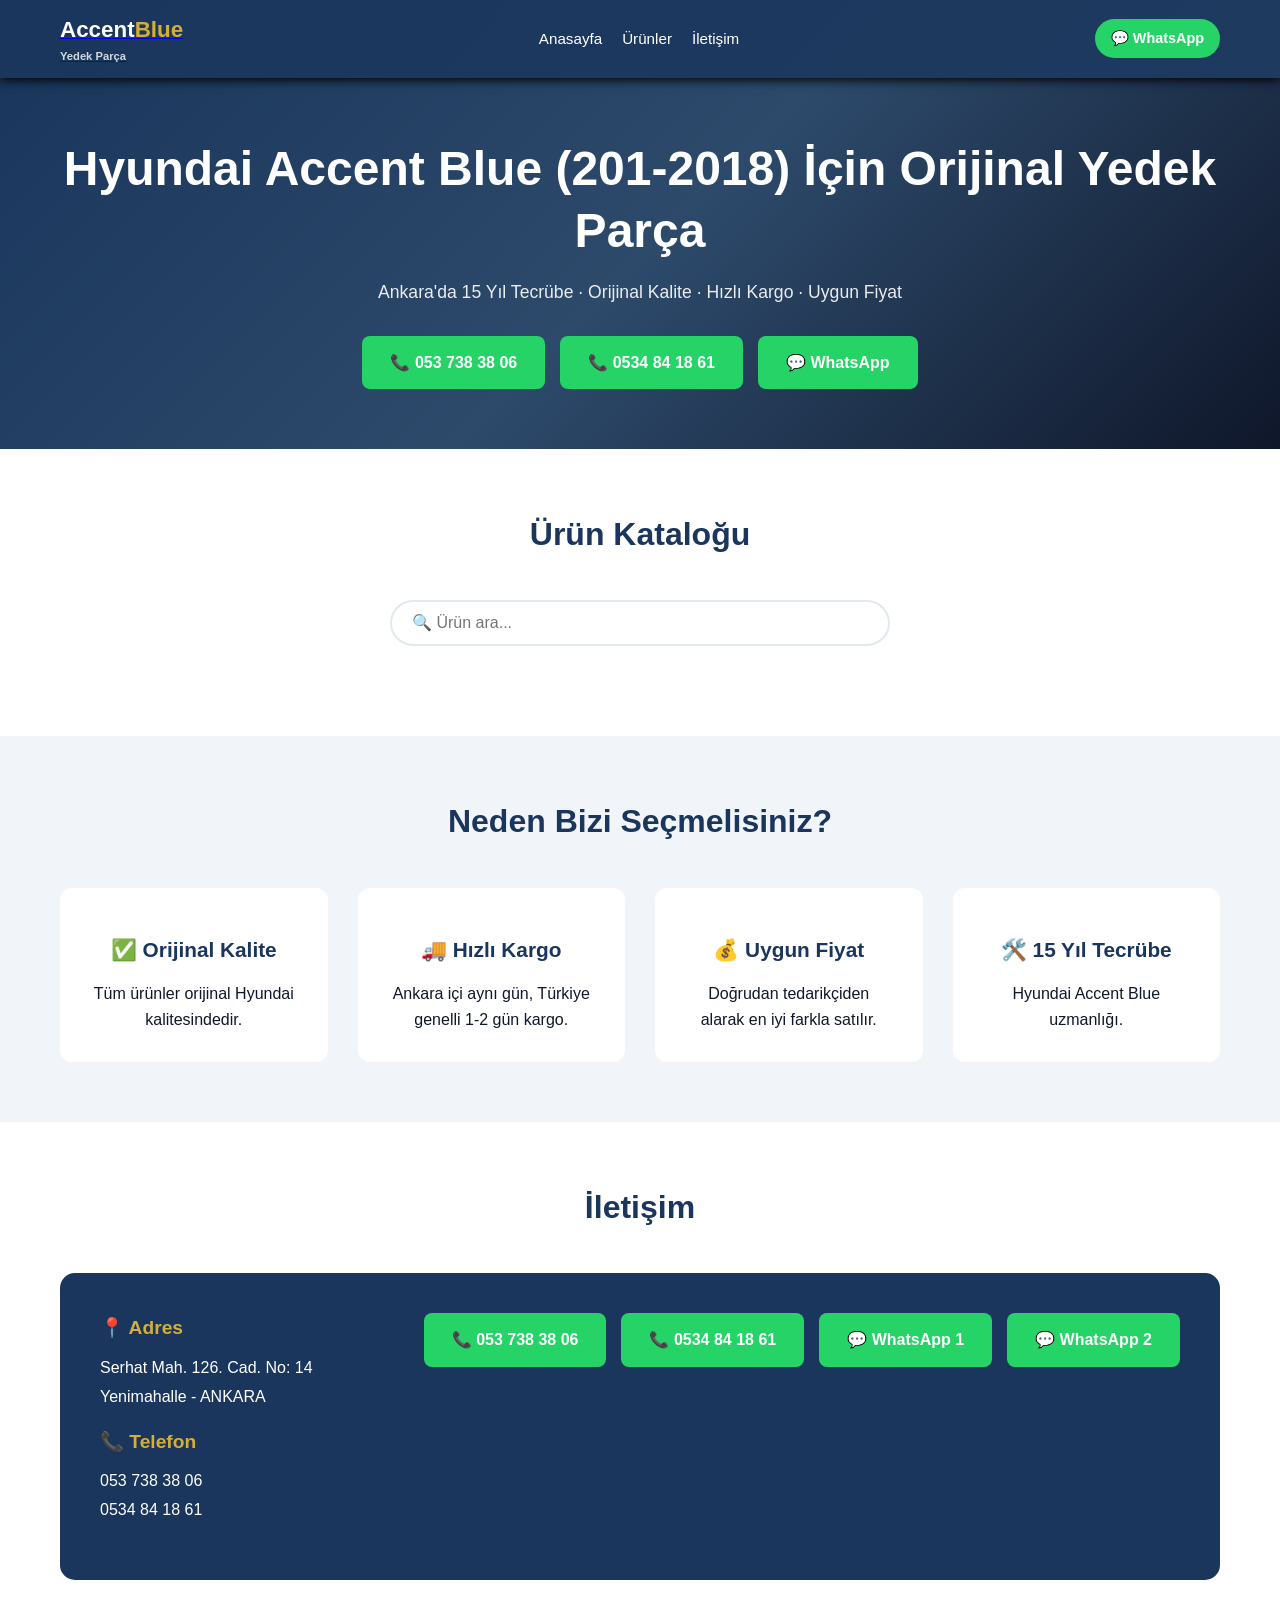
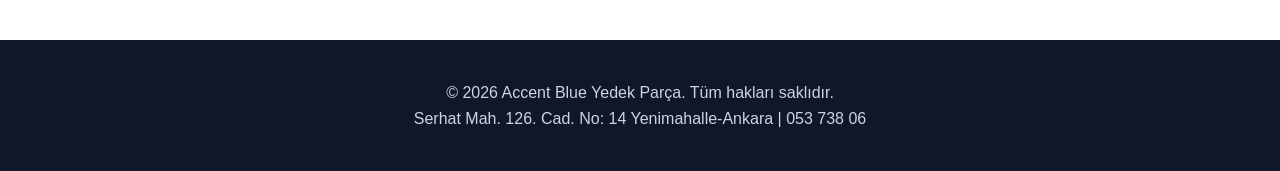
==== commit 353de017: "Update index.html" ====
--- a/index.html
+++ b/index.html
@@ -3,19 +3,87 @@
 <head>
     <meta charset="UTF-8">
     <meta name="viewport" content="width=device-width, initial-scale=1.0">
-    <title>Accent Blue Yedek Parça</title>
+    <title>Accent Blue Yedek Parça | Hyundai Accent Blue 201-2018</title>
+    <meta name="description" content="Hyundai Accent Blue (201-2018) için orijinal yedek parça. Ankara'da 15 yıl tecrübe. Hızlı kargo, uygun fiyat.">
+    <meta name="keywords" content="Accent Blue yedek parça, Hyundai Accent, bagaj kapağı, far, motor parça, Ankara yedek parça">
     <link rel="stylesheet" href="style.css">
 </head>
 <body>
-    <header>
-        <h1>Accent Blue Yedek Parça</h1>
-        <nav><a href="#urunler">Ürünler</a> | <a href="#iletisim">İletişim</a></nav>
+    <header class="header">
+        <div class="container header-inner">
+            <a href="index.html" class="logo">
+                <span class="logo-text">Accent<span>Blue</span><br><small>Yedek Parça</small></span>
+            </a>
+            <nav class="nav">
+                <a href="index.html">Anasayfa</a>
+                <a href="#urunler">Ürünler</a>
+                <a href="#iletisim">İletişim</a>
+            </nav>
+            <a href="https://wa.me/90537380306" class="btn-whatsapp-header">💬 WhatsApp</a>
+        </div>
     </header>
-    <main>
-        <section id="urunler"><h2>Ürünler</h2><div id="productsGrid"></div></section>
-        <section id="iletisim"><h2>İletişim</h2><p>📞 0553 738 38 06</p><p>📍 Ankara</p></section>
-    </main>
-    <footer><p>&copy; 2026 Accent Blue</p></footer>
+
+    <section class="hero">
+        <div class="container">
+            <h1>Hyundai Accent Blue (201-2018) İçin Orijinal Yedek Parça</h1>
+            <p class="hero-sub">Ankara'da 15 Yıl Tecrübe · Orijinal Kalite · Hızlı Kargo · Uygun Fiyat</p>
+            <div class="hero-buttons">
+                <a href="tel:0537383806" class="btn btn-phone">📞 053 738 38 06</a>
+                <a href="tel:0534841861" class="btn btn-phone">📞 0534 84 18 61</a>
+                <a href="https://wa.me/905373806" class="btn btn-wa">💬 WhatsApp</a>
+            </div>
+        </div>
+    </section>
+
+    <section class="products-section" id="urunler">
+        <div class="container">
+            <h2 class="section-title">Ürün Kataloğu</h2>
+            <div class="filter-bar">
+                <input type="text" id="searchInput" placeholder="🔍 Ürün ara...">
+            </div>
+            <div class="products-grid" id="productsGrid"></div>
+        </div>
+    </section>
+
+    <section class="info-section">
+        <div class="container">
+            <h2 class="section-title">Neden Bizi Seçmelisiniz?</h2>
+            <div class="info-grid">
+                <div class="info-card"><h3>✅ Orijinal Kalite</h3><p>Tüm ürünler orijinal Hyundai kalitesindedir.</p></div>
+                <div class="info-card"><h3>🚚 Hızlı Kargo</h3><p>Ankara içi aynı gün, Türkiye genelli 1-2 gün kargo.</p></div>
+                <div class="info-card"><h3>💰 Uygun Fiyat</h3><p>Doğrudan tedarikçiden alarak en iyi farkla satılır.</p></div>
+                <div class="info-card"><h3>🛠️ 15 Yıl Tecrübe</h3><p>Hyundai Accent Blue uzmanlığı.</p></div>
+            </div>
+        </div>
+    </section>
+
+    <section class="contact-section" id="iletisim">
+        <div class="container">
+            <h2 class="section-title">İletişim</h2>
+            <div class="contact-card">
+                <div class="contact-info">
+                    <h3>📍 Adres</h3>
+                    <p>Serhat Mah. 126. Cad. No: 14<br>Yenimahalle - ANKARA</p>
+                    <h3>📞 Telefon</h3>
+                    <p>053 738 38 06<br>0534 84 18 61</p>
+                </div>
+                <div class="contact-buttons">
+                    <a href="tel:05373806" class="btn btn-phone">📞 053 738 38 06</a>
+                    <a href="tel:0534841861" class="btn btn-phone">📞 0534 84 18 61</a>
+                    <a href="https://wa.me/905373806" class="btn btn-wa">💬 WhatsApp 1</a>
+                    <a href="https://wa.me/90534841861" class="btn btn-wa">💬 WhatsApp 2</a>
+                </div>
+            </div>
+        </div>
+    </section>
+
+    <footer class="footer">
+        <div class="container">
+            <p>&copy; 2026 Accent Blue Yedek Parça. Tüm hakları saklıdır.</p>
+            <p>Serhat Mah. 126. Cad. No: 14 Yenimahalle-Ankara | 053 738 06</p>
+        </div>
+    </footer>
+
     <script src="script.js"></script>
 </body>
 </html>
--- a/style.css
+++ b/style.css
@@ -1,81 +1,294 @@
-:root {
-    --primary-color: #003466; /* Hyundai laciverti */
-    --secondary-color: #007bb6;
-    --whatsapp-color: #25D366;
-    --text-dark: #333;
-    --text-light: #f4f4f4;
-    --bg-light: #f9f9f9;
-}
-
 * {
     margin: 0;
     padding: 0;
     box-sizing: border-box;
-    font-family: 'Segoe UI', Tahoma, Geneva, Verdana, sans-serif;
-}
-
-html { scroll-behavior: smooth; }
-body { color: var(--text-dark); line-height: 1.6; }
-a { text-decoration: none; color: inherit; }
-.container { width: 90%; max-width: 1200px; margin: auto; }
-.section { padding: 60px 0; }
-.bg-light { background-color: var(--bg-light); padding: 40px; border-radius: 8px;}
-
-/* Top Bar & Nav */
-.top-bar { background: var(--text-dark); color: #fff; padding: 10px 0; font-size: 14px; }
-.contact-info { display: flex; justify-content: space-between; flex-wrap: wrap; }
-.navbar { display: flex; justify-content: space-between; align-items: center; padding: 20px 0; }
-.logo { font-size: 24px; font-weight: bold; color: var(--primary-color); }
-.nav-links { list-style: none; display: flex; gap: 20px; }
-.nav-links a:hover { color: var(--secondary-color); }
-
-/* Hero Section */
-.hero { background: linear-gradient(rgba(0, 52, 102, 0.8), rgba(0, 52, 102, 0.8)), url('images/accent-blue-on-tampon-sifir.jpg') center/cover; color: #fff; padding: 100px 0; text-align: center; }
-.hero h1 { font-size: 3rem; margin-bottom: 20px; }
-.hero p { font-size: 1.2rem; margin-bottom: 30px; max-width: 800px; margin-left: auto; margin-right: auto; }
-.hero-buttons { display: flex; gap: 15px; justify-content: center; flex-wrap: wrap;}
-
-/* Buttons */
-.btn { padding: 12px 25px; border-radius: 5px; font-weight: bold; transition: 0.3s; }
-.btn-primary { background: #fff; color: var(--primary-color); }
-.btn-primary:hover { background: #e0e0e0; }
-.btn-whatsapp { background: var(--whatsapp-color); color: #fff; }
-.btn-whatsapp:hover { background: #1ebe57; }
-
-/* Products Grid */
-.section-title { text-align: center; margin-bottom: 40px; }
-.section-title h2 { font-size: 2.2rem; color: var(--primary-color); margin-bottom: 10px;}
-.grid-container { display: grid; grid-template-columns: repeat(auto-fill, minmax(280px, 1fr)); gap: 25px; }
-
-/* Product Card */
-.urun-karti { background: #fff; border: 1px solid #ddd; border-radius: 8px; padding: 15px; text-align: center; box-shadow: 0 4px 6px rgba(0,0,0,0.05); transition: transform 0.3s; display: flex; flex-direction: column; justify-content: space-between;}
-.urun-karti:hover { transform: translateY(-5px); box-shadow: 0 6px 12px rgba(0,0,0,0.1); }
-.urun-karti img { width: 100%; height: 200px; object-fit: cover; border-radius: 5px; margin-bottom: 15px; }
-.urun-karti h3 { font-size: 1.1rem; color: var(--primary-color); margin-bottom: 10px; }
-.urun-karti p.seo-text { font-size: 0.9rem; color: #555; margin-bottom: 15px; flex-grow: 1;}
-.urun-karti .urun-iletisim { background: var(--whatsapp-color); color: white; padding: 8px; border-radius: 4px; font-weight: bold; display: inline-block; width: 100%; }
-
-/* Blog */
-.blog-post h3 { color: var(--primary-color); margin-bottom: 15px; }
-.blog-post p { margin-bottom: 15px; }
-
-/* Footer */
-footer { background: var(--primary-color); color: #fff; padding: 40px 0 20px; }
-.footer-content { display: flex; justify-content: space-between; flex-wrap: wrap; gap: 20px; margin-bottom: 30px;}
-.footer-box h4 { margin-bottom: 15px; border-bottom: 2px solid var(--secondary-color); padding-bottom: 5px; display: inline-block;}
-.footer-box p { margin-bottom: 10px; }
-.footer-bottom { text-align: center; border-top: 1px solid #335c85; padding-top: 20px; font-size: 0.9rem; }
-
-/* Floating Buttons */
-.floating-contact { position: fixed; bottom: 20px; right: 20px; display: flex; flex-direction: column; gap: 10px; z-index: 1000;}
-.float-btn { padding: 12px 20px; border-radius: 50px; color: #fff; font-weight: bold; text-align: center; box-shadow: 0 4px 10px rgba(0,0,0,0.2); }
-.call-btn { background: var(--primary-color); }
-.wa-btn { background: var(--whatsapp-color); }
-
-/* Responsive */
-@media(max-width: 768px) {
-    .contact-info { flex-direction: column; text-align: center; gap: 5px;}
-    .nav-links { display: none; /* Mobil menü basit tutuldu */ }
-    .hero h1 { font-size: 2rem; }
-    .footer-content { flex-direction: column; }
-}
+}
+
+:root {
+    --primary: #1a365d;
+    --accent: #d4af37;
+    --dark: #0f172a;
+    --light: #f8fafc;
+    --gray: #64748b;
+}
+
+body {
+    font-family: 'Segoe UI', Tahoma, sans-serif;
+    color: var(--dark);
+    line-height: 1.6;
+    background: var(--light);
+}
+
+.container {
+    max-width: 1200px;
+    margin: 0 auto;
+    padding: 0 20px;
+}
+
+header {
+    background: linear-gradient(135deg, var(--primary) 0%, #1e3a5f 100%);
+    color: #fff;
+    position: sticky;
+    top: 0;
+    z-index: 100;
+    box-shadow: 0 2px 10px rgba(0,0,0.1);
+}
+
+.header-inner {
+    display: flex;
+    align-items: center;
+    justify-content: space-between;
+    padding: 12px 20px;
+    flex-wrap: wrap;
+    gap: 10px;
+}
+
+.logo-text {
+    font-size: 1.4rem;
+    font-weight: 800;
+    color: #fff;
+}
+
+.logo-text span {
+    color: var(--accent);
+}
+
+.logo-text small {
+    display: block;
+    font-size: 0.7rem;
+    opacity: 0.8;
+}
+
+.nav {
+    display: flex;
+    gap: 20px;
+}
+
+.nav a {
+    color: #fff;
+    text-decoration: none;
+    font-size: 0.95rem;
+    font-weight: 500;
+    transition: color 0.3s;
+}
+
+.nav a:hover {
+    color: var(--accent);
+}
+
+.btn-whatsapp-header {
+    background: #25d366;
+    color: #fff;
+    padding: 8px 16px;
+    border-radius: 20px;
+    text-decoration: none;
+    font-weight: 600;
+    font-size: 0.9rem;
+}
+
+.hero {
+    background: linear-gradient(135deg, var(--primary) 0%, #2d4a6b 50%, var(--dark) 100%);
+    color: #fff;
+    text-align: center;
+    padding: 60px 20px;
+    position: relative;
+    overflow: hidden;
+}
+
+.hero h1 {
+    font-size: clamp(1.8rem, 4vw, 3rem);
+    margin-bottom: 15px;
+    position: relative;
+    z-index: 1;
+    line-height: 1.3;
+}
+
+.hero-sub {
+    font-size: 1.1rem;
+    opacity: 0.9;
+    margin-bottom: 30px;
+    position: relative;
+    z-index: 1;
+}
+
+.hero-buttons {
+    display: flex;
+    gap: 15px;
+    justify-content: center;
+    flex-wrap: wrap;
+    position: relative;
+    z-index: 1;
+}
+
+.btn {
+    padding: 14px 28px;
+    border-radius: 8px;
+    text-decoration: none;
+    font-weight: 700;
+    font-size: 1rem;
+    display: inline-flex;
+    align-items: center;
+    gap: 8px;
+    transition: all 0.3s;
+    cursor: pointer;
+}
+
+.btn-phone {
+    background: #25d366;
+    color: #fff;
+}
+
+.btn-phone:hover {
+    background: #128c7e;
+    transform: translateY(-2px);
+}
+
+.btn-wa {
+    background: #25d366;
+    color: #fff;
+}
+
+.btn-wa:hover {
+    background: #128c7e;
+    transform: translateY(-2px);
+}
+
+.products-section {
+    padding: 60px 20px;
+    background: #fff;
+}
+
+.section-title {
+    text-align: center;
+    font-size: 2rem;
+    color: var(--primary);
+    margin-bottom: 40px;
+}
+
+.filter-bar {
+    max-width: 500px;
+    margin: 0 auto 30px;
+}
+
+#searchInput {
+    width: 100%;
+    padding: 12px 20px;
+    border: 2px solid #e2e8f0;
+    border-radius: 30px;
+    font-size: 1rem;
+    outline: none;
+}
+
+#searchInput:focus {
+    border-color: var(--accent);
+}
+
+.products-grid {
+    display: grid;
+    grid-template-columns: repeat(auto-fill, minmax(250px, 1fr));
+    gap: 25px;
+}
+
+.product-card {
+    background: #fff;
+    border-radius: 12px;
+    overflow: hidden;
+    box-shadow: 0 4px 15px rgba(0,0,0.08);
+    transition: transform 0.3s, box-shadow 0.3s;
+    border: 1px solid #e2e8f0;
+}
+
+.product-card:hover {
+    transform: translateY(-5px);
+    box-shadow: 0 10px 25px rgba(0,0,0.15);
+}
+
+.product-card img {
+    width: 100%;
+    height: 180px;
+    object-fit: cover;
+    background: #f1f5f9;
+}
+
+.product-card .info {
+    padding: 15px;
+}
+
+.product-card h3 {
+    font-size: 0.9rem;
+    color: var(--dark);
+    margin-bottom: 8px;
+    line-height: 1.4;
+    min-height: 40px;
+}
+
+.info-section {
+    padding: 60px 20px;
+    background: #f1f5f9;
+}
+
+.info-grid {
+    display: grid;
+    grid-template-columns: repeat(auto-fit, minmax(250px, 1fr));
+    gap: 30px;
+}
+
+.info-card {
+    background: #fff;
+    padding: 30px;
+    border-radius: 12px;
+    text-align: center;
+    box-shadow: 0 4px 10px rgba(0,0.05);
+}
+
+.info-card h3 {
+    color: var(--primary);
+    margin: 15px 0;
+    font-size: 1.3rem;
+}
+
+.contact-section {
+    padding: 60px 20px;
+    background: #fff;
+}
+
+.contact-card {
+    display: flex;
+    flex-wrap: wrap;
+    gap: 40px;
+    justify-content: space-between;
+    align-items: flex-start;
+    background: var(--primary);
+    color: #fff;
+    padding: 40px;
+    border-radius: 15px;
+}
+
+.contact-info h3 {
+    color: var(--accent);
+    margin-bottom: 10px;
+    font-size: 1.2rem;
+}
+
+.contact-info p {
+    margin-bottom: 15px;
+    line-height: 1.8;
+}
+
+.contact-buttons {
+    display: flex;
+    flex-wrap: wrap;
+    gap: 15px;
+}
+
+.footer {
+    background: #0f172a;
+    color: #cbd5e1;
+    text-align: center;
+    padding: 40px 20px;
+}
+
+.footer a {
+    color: var(--accent);
+    text-decoration: none;
+}
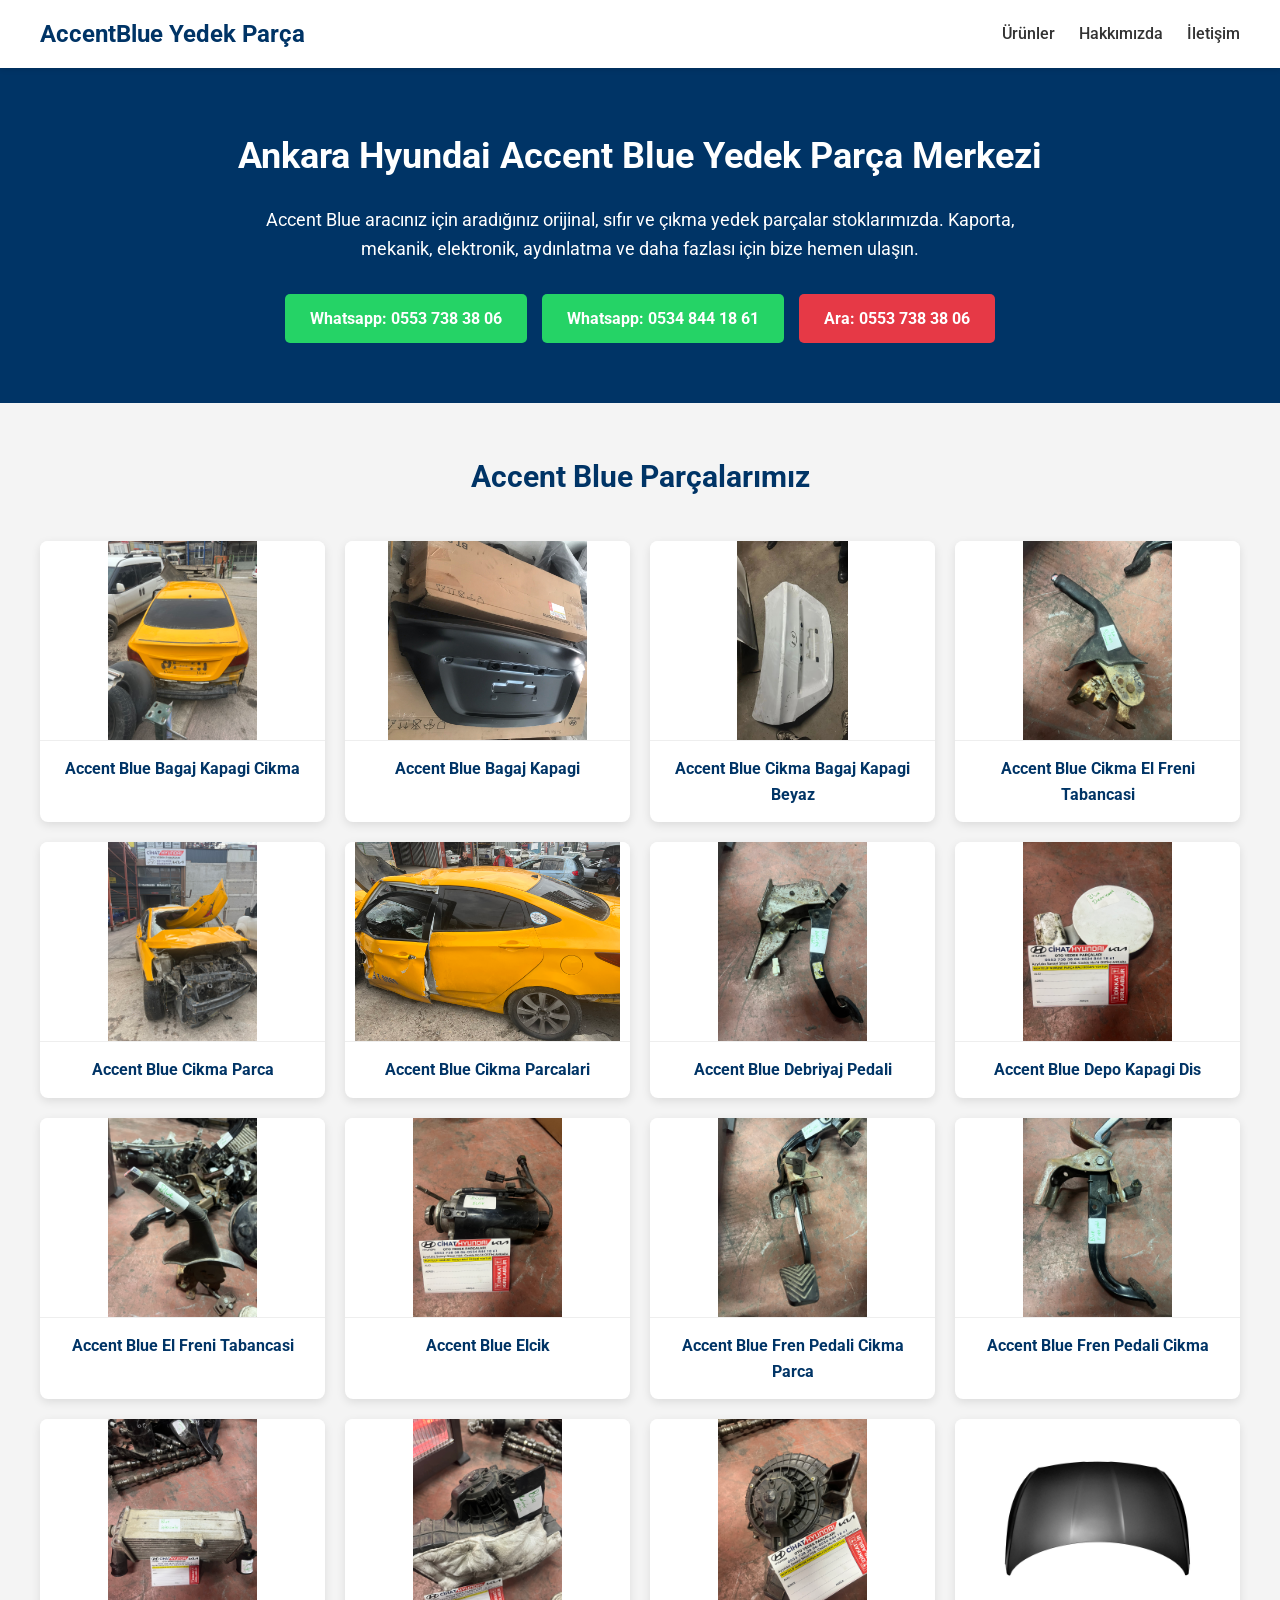
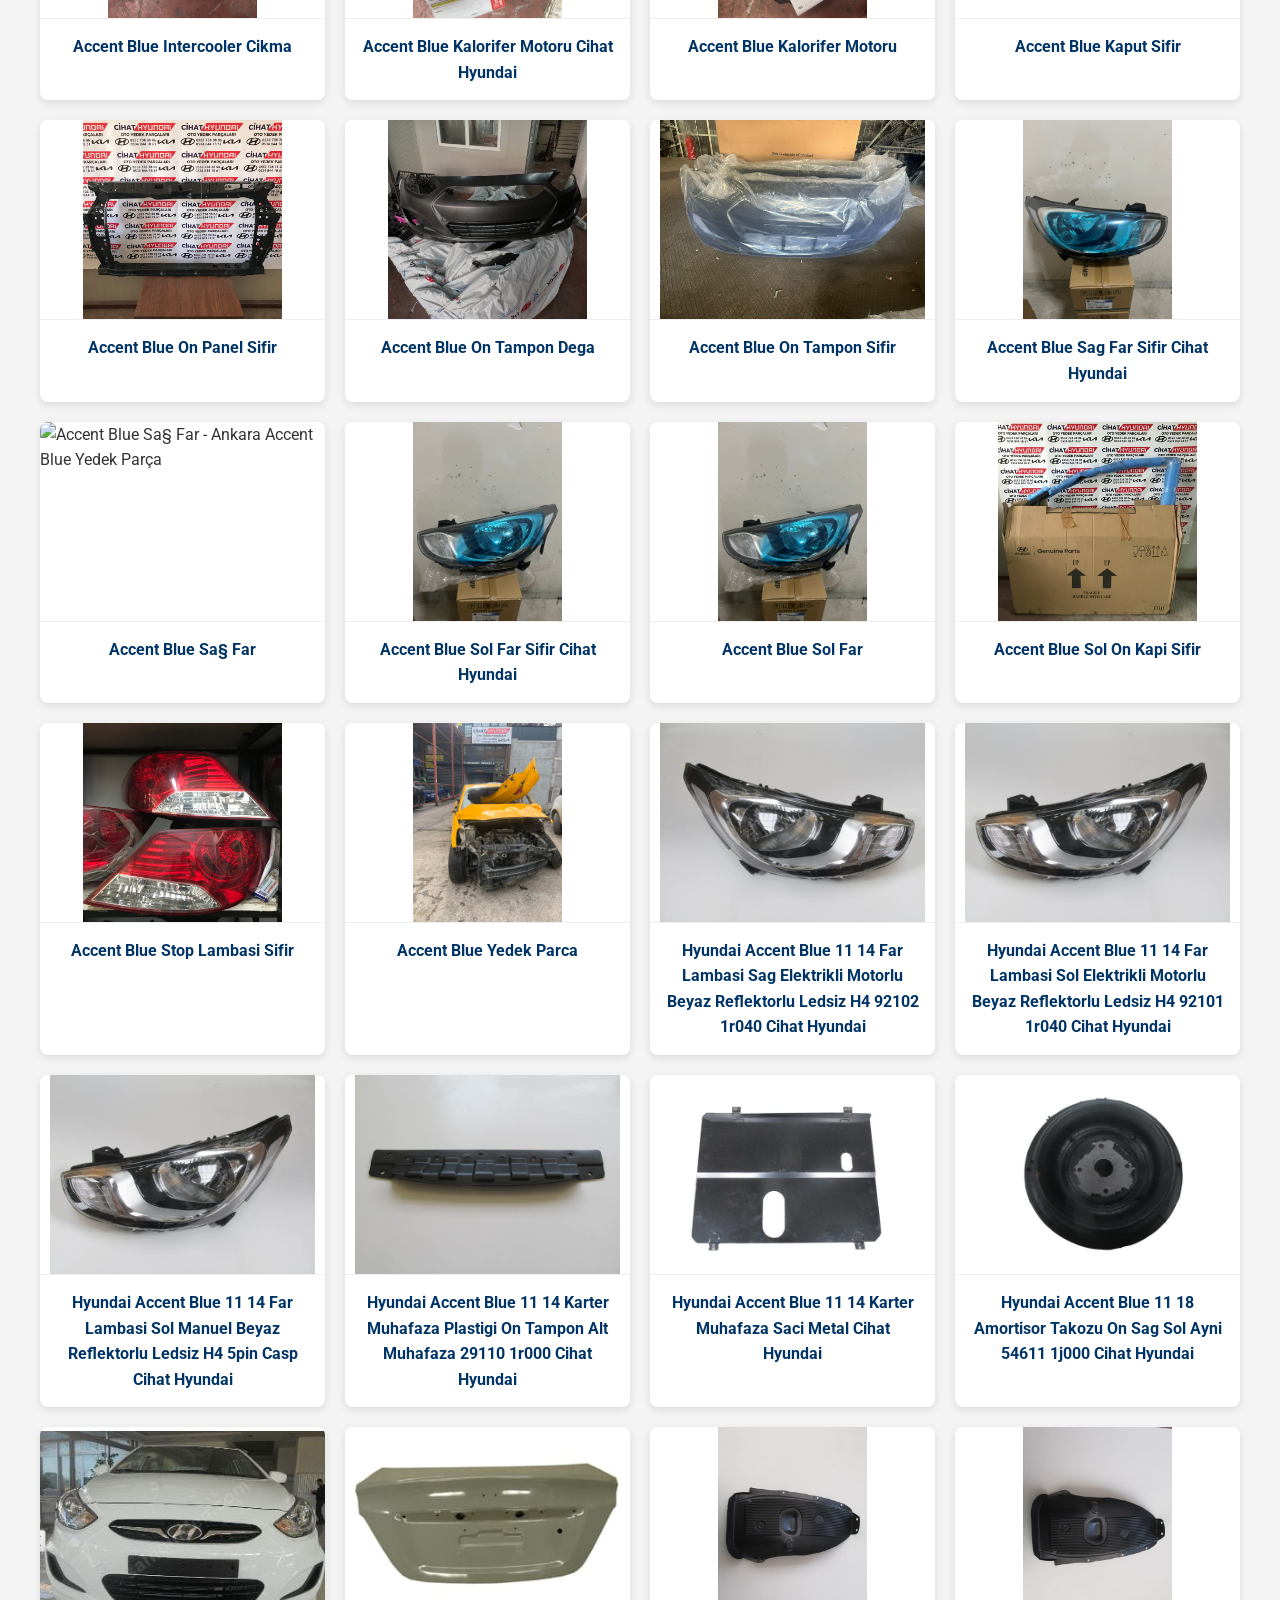
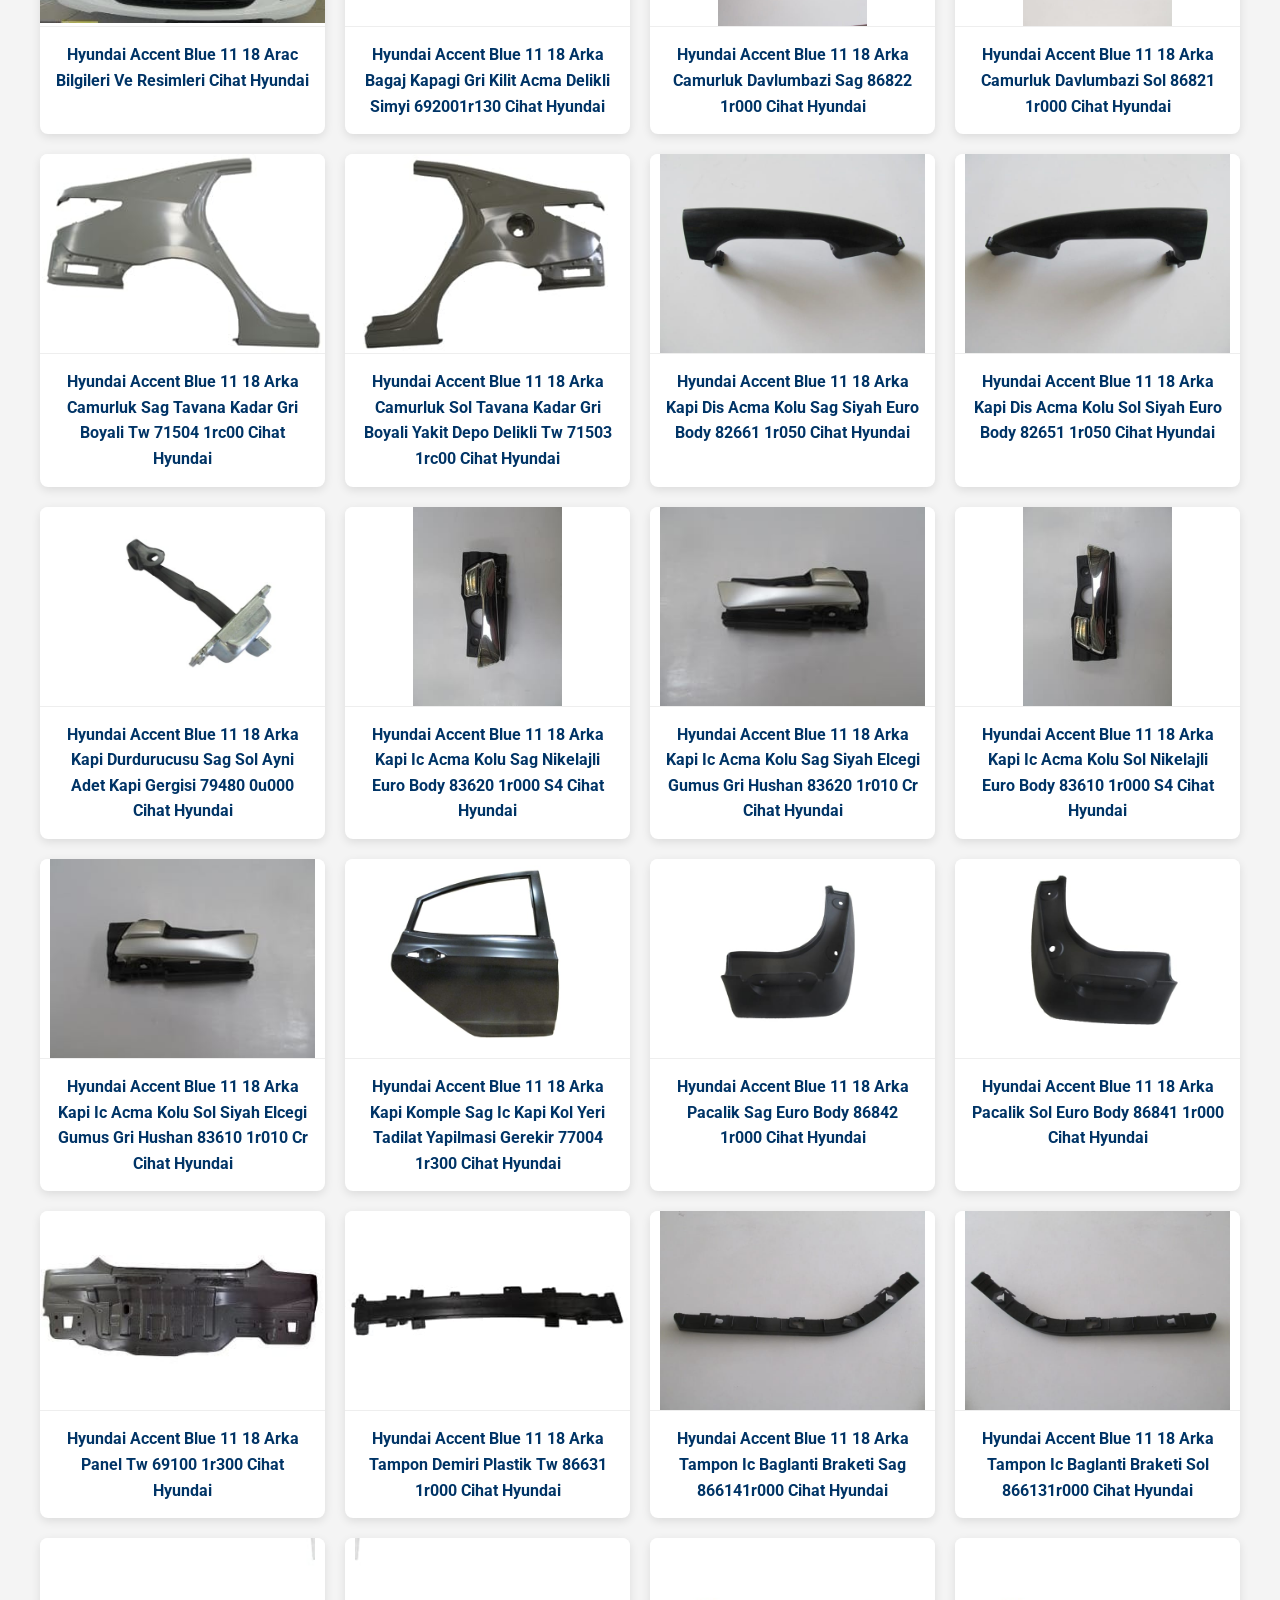
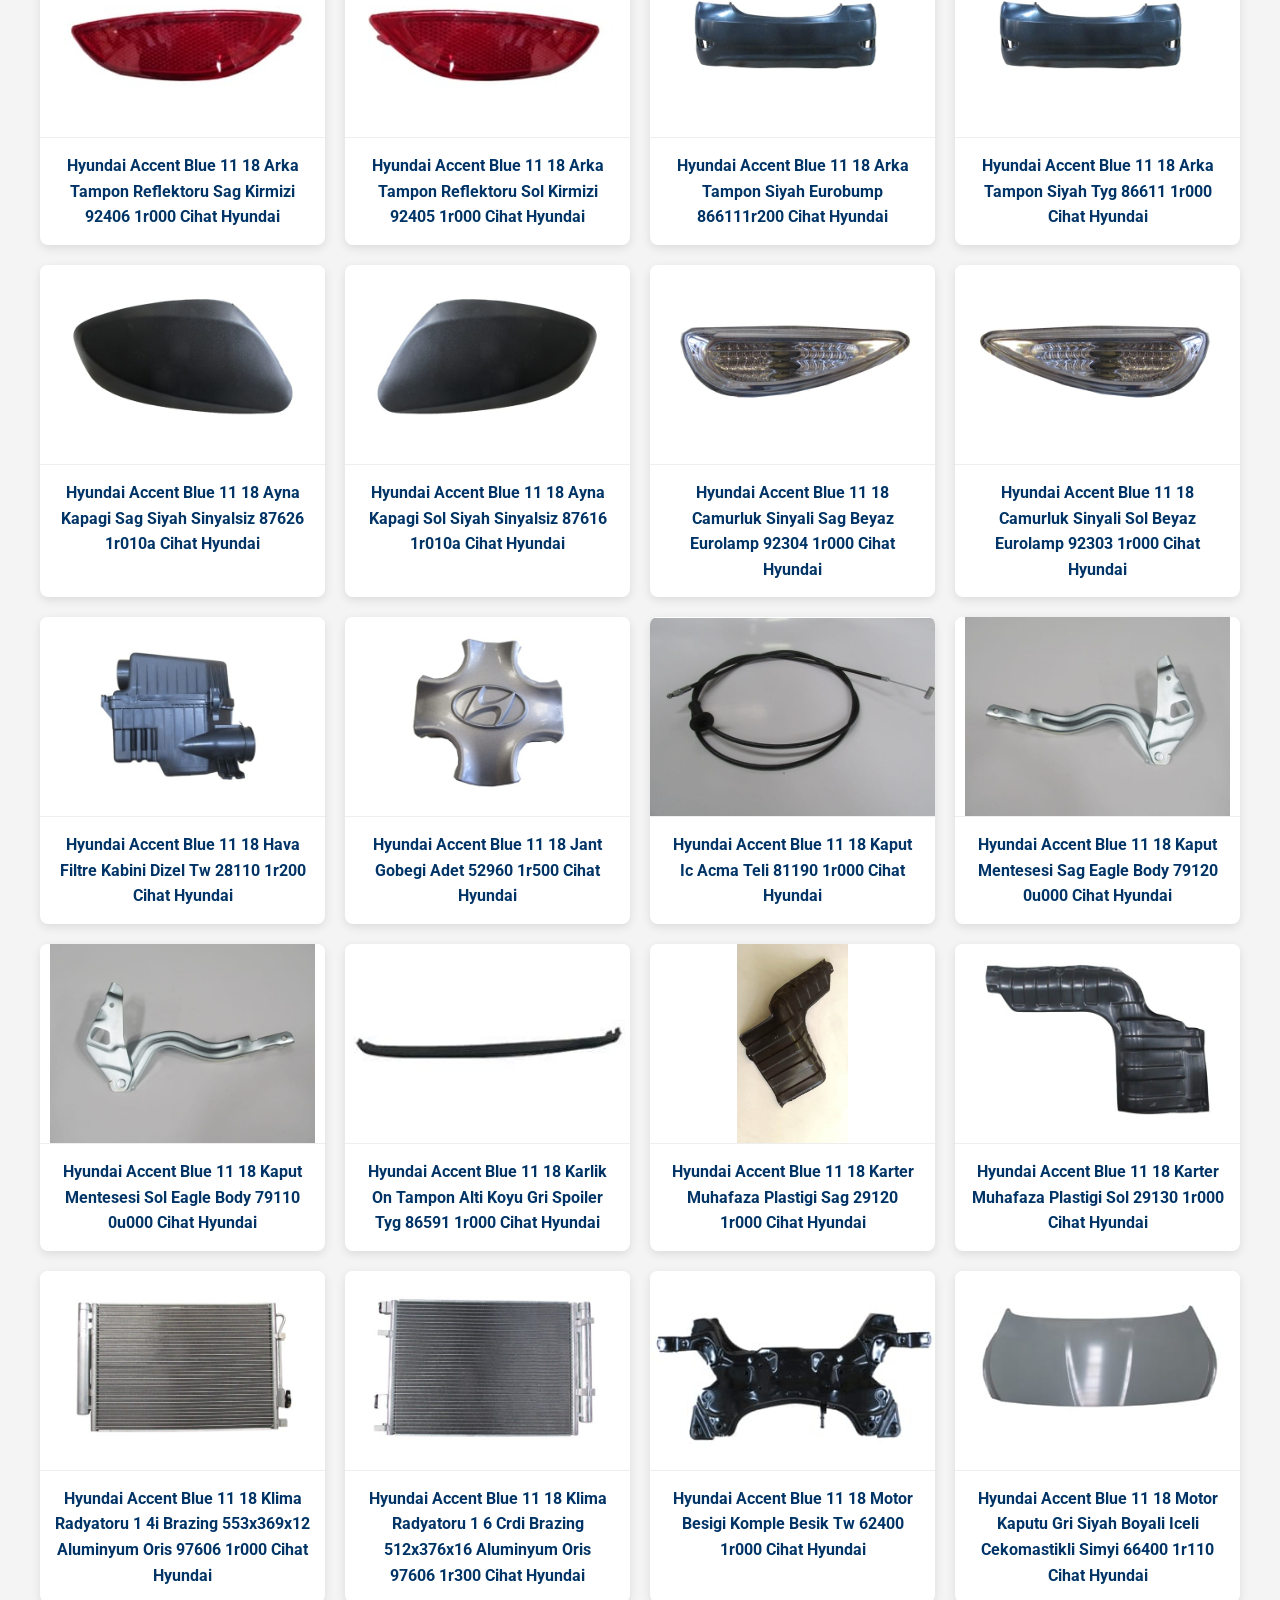
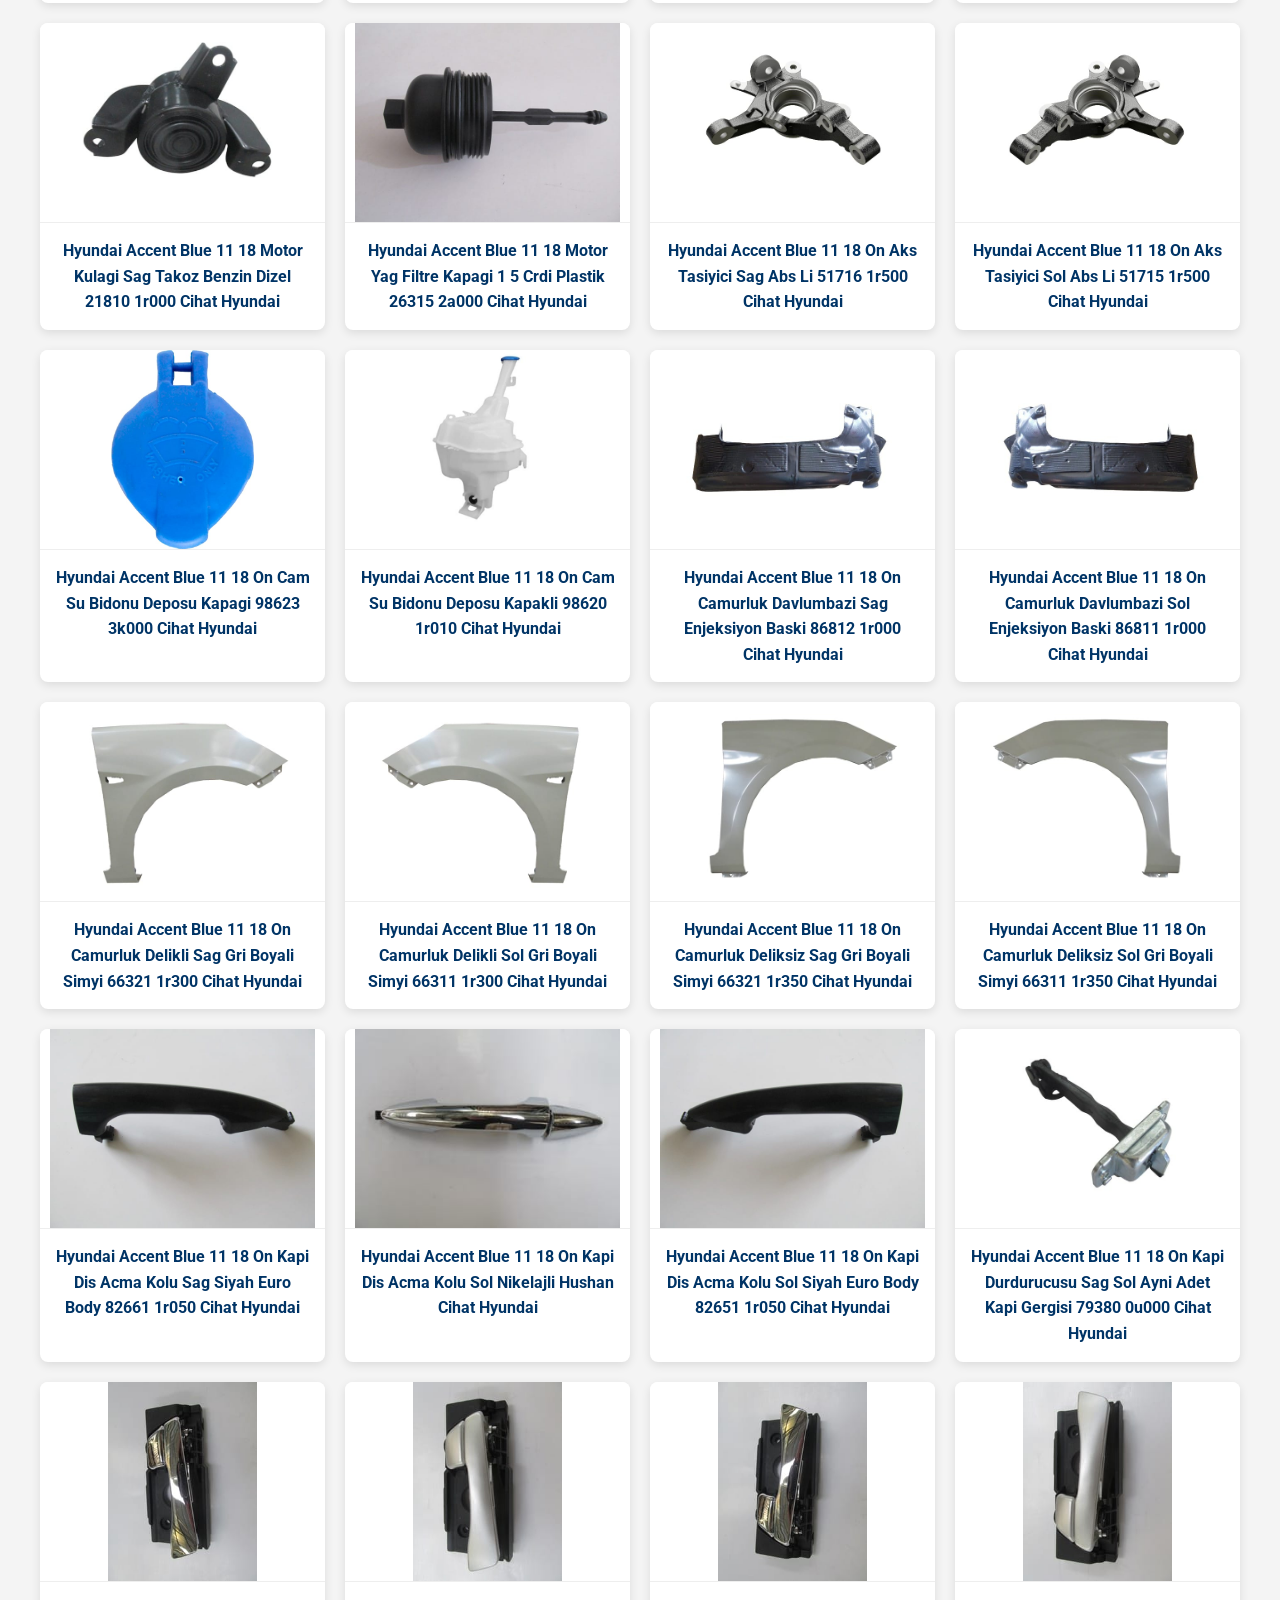
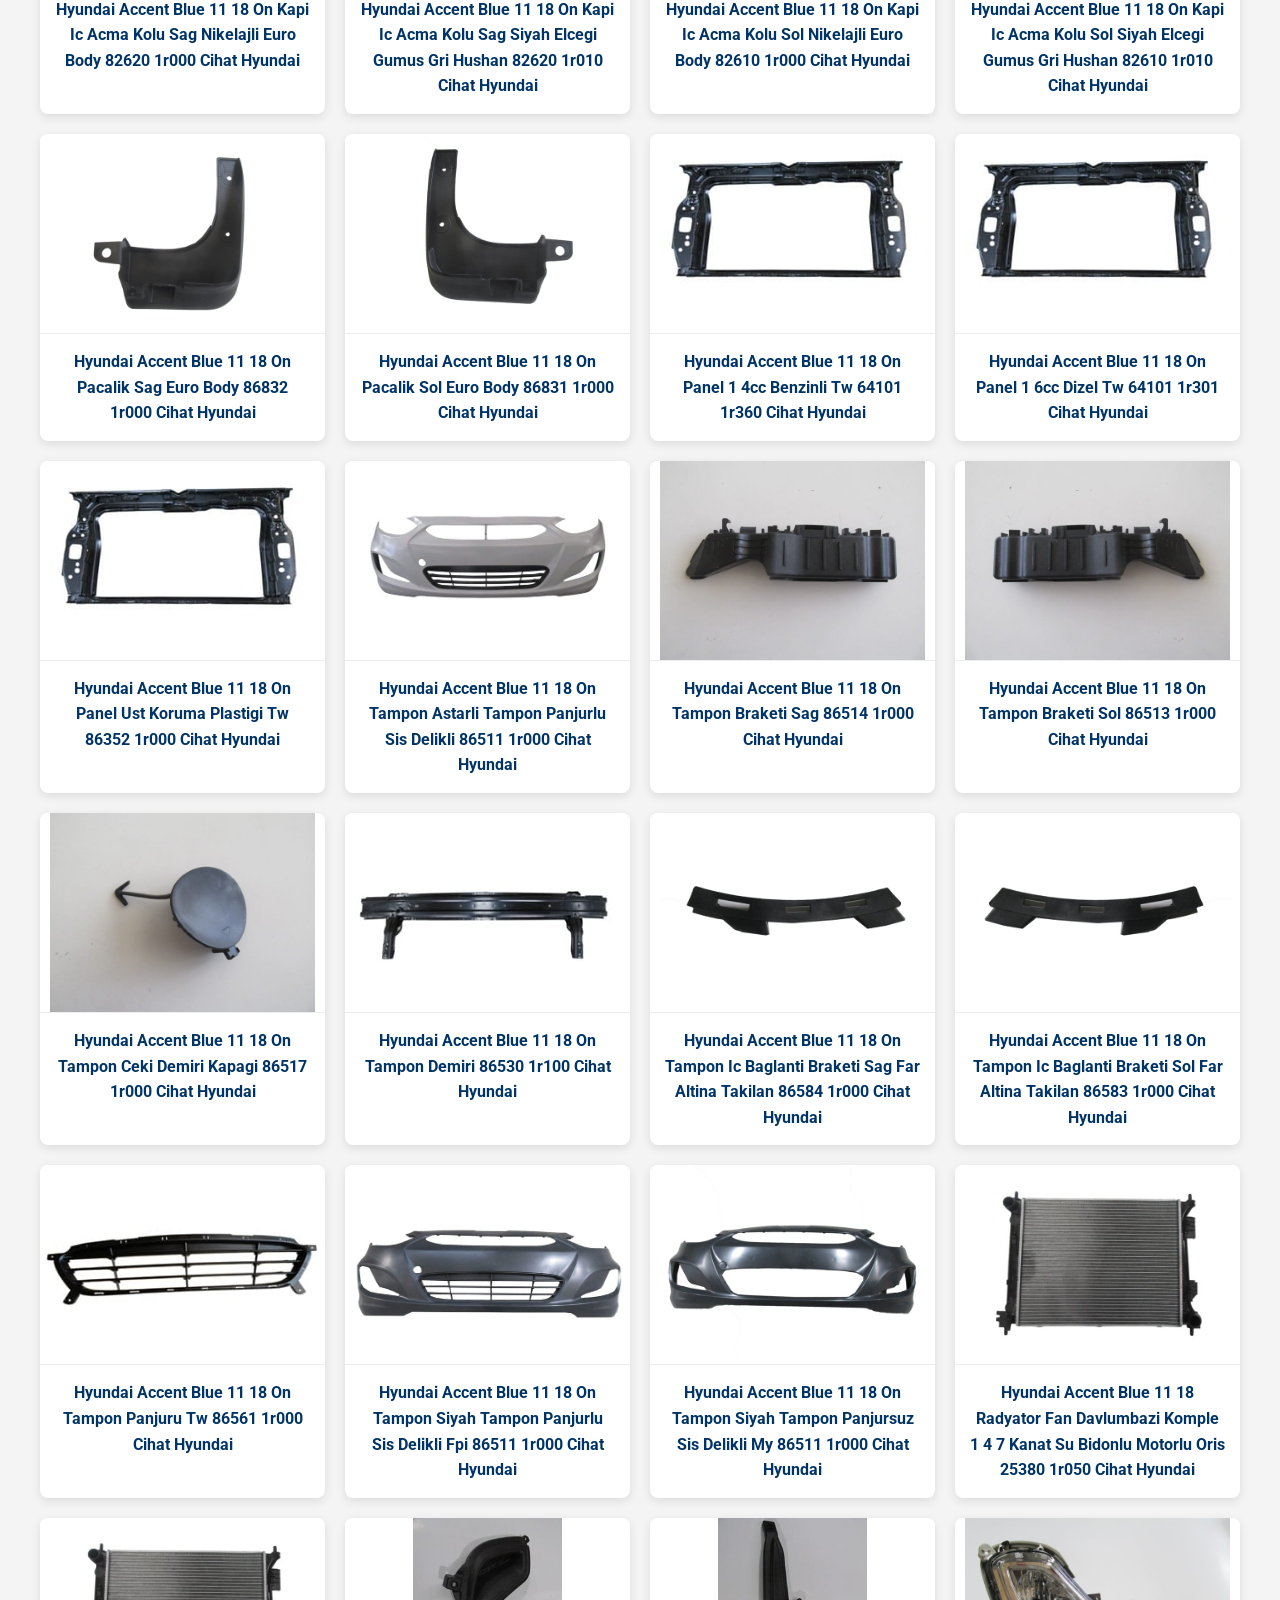
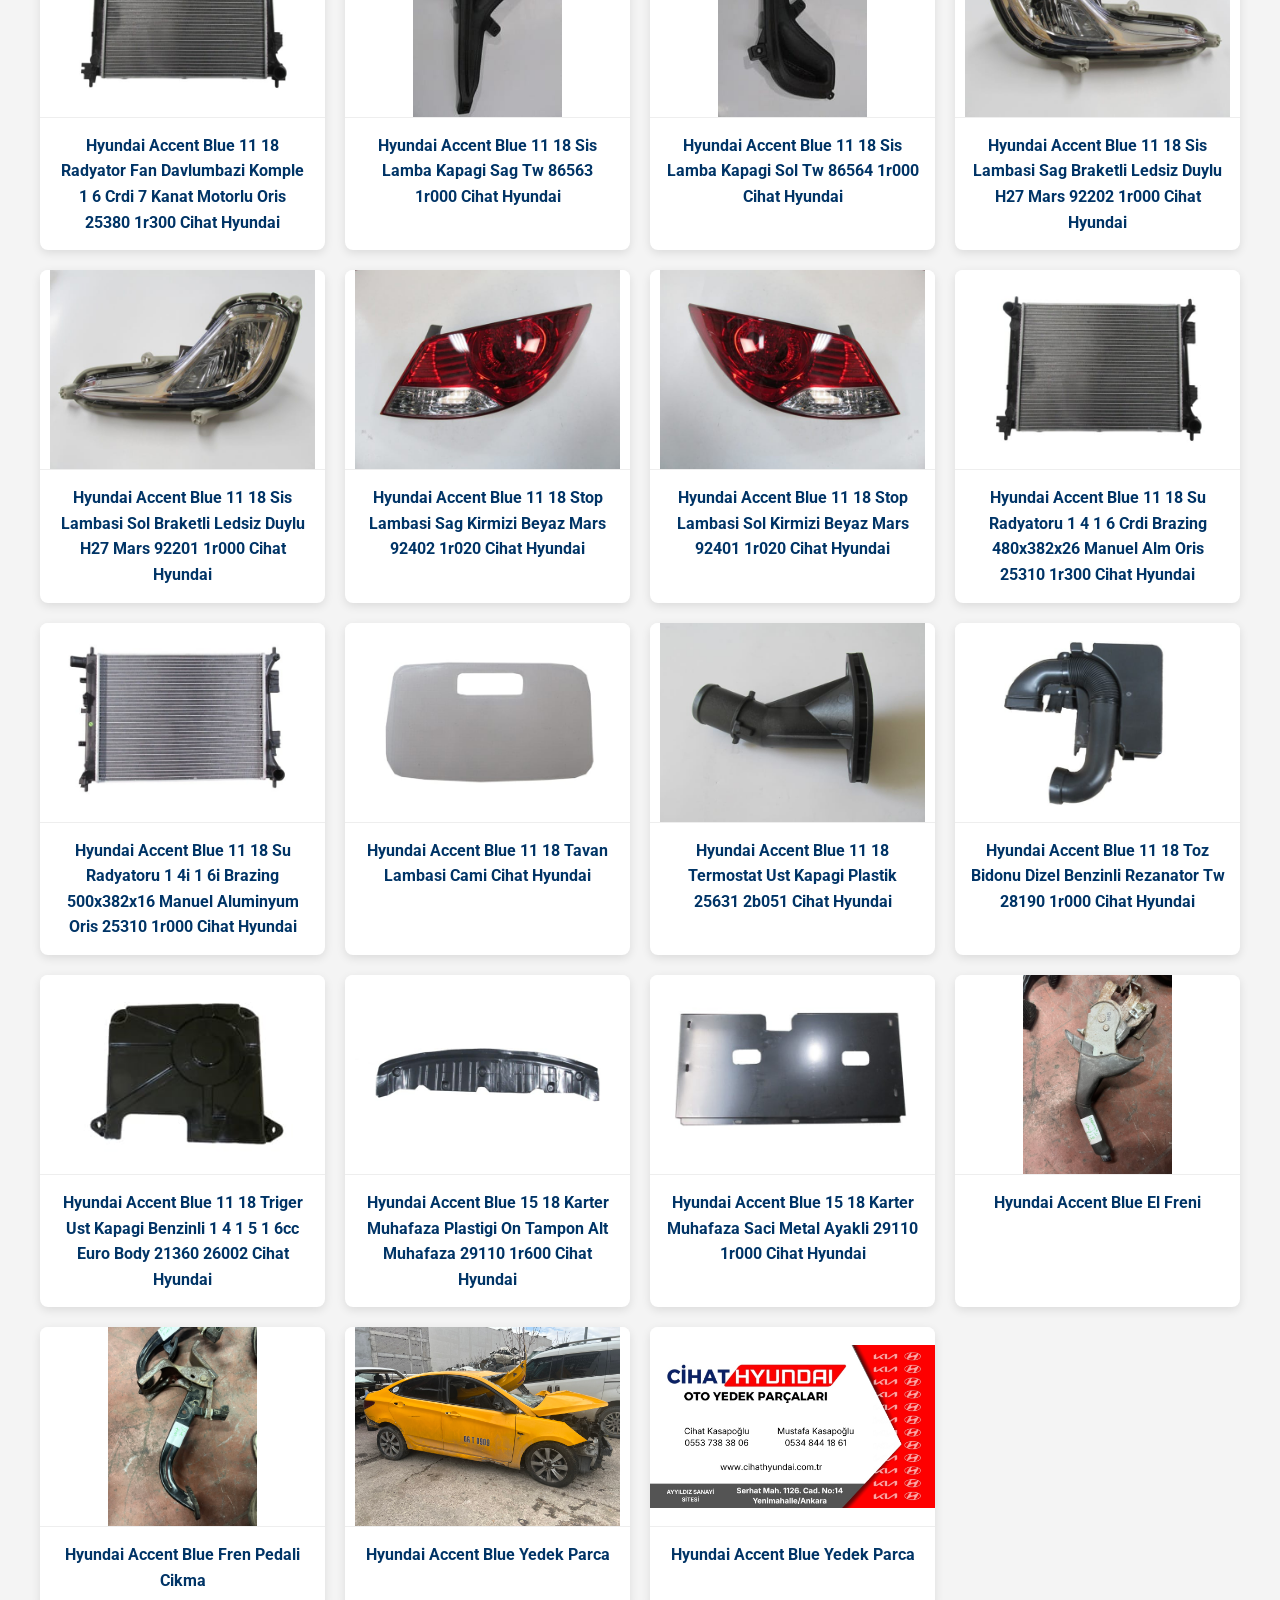
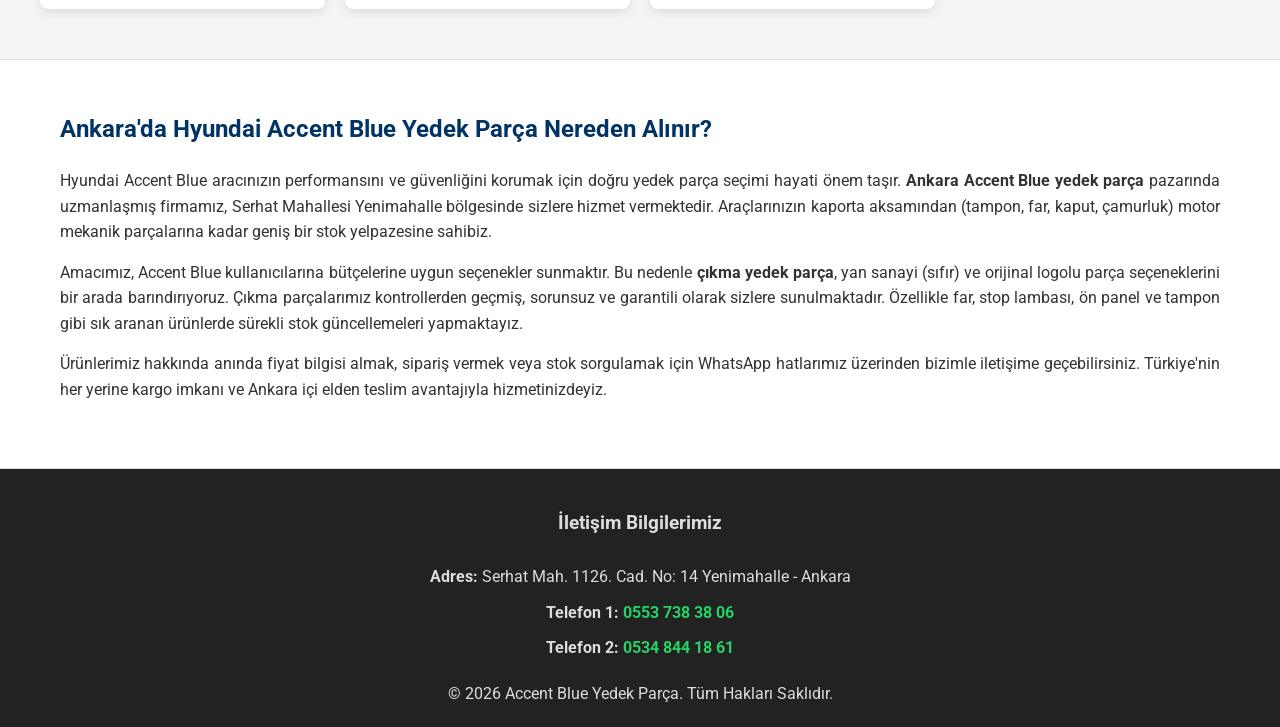
==== commit 03f0b4e7: "Update index.html" ====
--- a/index.html
+++ b/index.html
@@ -3,87 +3,449 @@
 <head>
     <meta charset="UTF-8">
     <meta name="viewport" content="width=device-width, initial-scale=1.0">
-    <title>Accent Blue Yedek Parça | Hyundai Accent Blue 201-2018</title>
-    <meta name="description" content="Hyundai Accent Blue (201-2018) için orijinal yedek parça. Ankara'da 15 yıl tecrübe. Hızlı kargo, uygun fiyat.">
-    <meta name="keywords" content="Accent Blue yedek parça, Hyundai Accent, bagaj kapağı, far, motor parça, Ankara yedek parça">
-    <link rel="stylesheet" href="style.css">
+    <title>Hyundai Accent Blue Yedek Parça Ankara | Orijinal ve Çıkma Parçalar</title>
+    <meta name="description" content="Ankara Yenimahalle'de Hyundai Accent Blue orijinal, çıkma ve sıfır yedek parçaları. Kaporta, mekanik, aydınlatma ürünleri en uygun fiyatlarla stoklarımızda.">
+    <meta name="keywords" content="accent blue yedek parça, ankara accent blue çıkma parça, hyundai accent blue parçaları, accent blue ön tampon, accent blue far, hyundai yedek parça ankara">
+    <meta name="author" content="Accent Blue Yedek Parça">
+    <link rel="canonical" href="https://www.accentblueyedekparca.com.tr/" />
+    
+    <!-- Google Fonts -->
+    <link href="https://fonts.googleapis.com/css2?family=Roboto:wght@300;400;700&display=swap" rel="stylesheet">
+    
+    <style>
+        :root {
+            --primary-color: #003466; /* Hyundai blue style */
+            --secondary-color: #e63946;
+            --text-color: #333;
+            --bg-color: #f4f4f4;
+            --white: #fff;
+        }
+        
+        * {
+            margin: 0;
+            padding: 0;
+            box-sizing: border-box;
+            font-family: 'Roboto', sans-serif;
+        }
+        
+        body {
+            background-color: var(--bg-color);
+            color: var(--text-color);
+            line-height: 1.6;
+        }
+
+        /* Header & Nav */
+        header {
+            background-color: var(--white);
+            box-shadow: 0 2px 5px rgba(0,0,0,0.1);
+            position: sticky;
+            top: 0;
+            z-index: 100;
+        }
+        
+        .container {
+            max-width: 1200px;
+            margin: 0 auto;
+            padding: 0 20px;
+        }
+        
+        .nav-inner {
+            display: flex;
+            justify-content: space-between;
+            align-items: center;
+            padding: 15px 0;
+        }
+        
+        .logo {
+            font-size: 24px;
+            font-weight: 700;
+            color: var(--primary-color);
+            text-decoration: none;
+        }
+        
+        .nav-links a {
+            text-decoration: none;
+            color: var(--text-color);
+            margin-left: 20px;
+            font-weight: 500;
+            transition: color 0.3s;
+        }
+        
+        .nav-links a:hover {
+            color: var(--primary-color);
+        }
+
+        /* Hero Section */
+        .hero {
+            background-color: var(--primary-color);
+            color: var(--white);
+            padding: 60px 20px;
+            text-align: center;
+        }
+        
+        .hero h1 {
+            font-size: 36px;
+            margin-bottom: 20px;
+        }
+        
+        .hero p {
+            font-size: 18px;
+            margin-bottom: 30px;
+            max-width: 800px;
+            margin-left: auto;
+            margin-right: auto;
+        }
+        
+        .contact-buttons {
+            display: flex;
+            justify-content: center;
+            gap: 15px;
+            flex-wrap: wrap;
+        }
+        
+        .btn {
+            padding: 12px 25px;
+            border-radius: 5px;
+            text-decoration: none;
+            font-weight: bold;
+            transition: opacity 0.3s;
+            display: inline-block;
+        }
+        
+        .btn-whatsapp {
+            background-color: #25D366;
+            color: var(--white);
+        }
+        
+        .btn-phone {
+            background-color: var(--secondary-color);
+            color: var(--white);
+        }
+        
+        .btn:hover {
+            opacity: 0.9;
+        }
+
+        /* Products Grid */
+        .products-section {
+            padding: 50px 0;
+        }
+        
+        .section-title {
+            text-align: center;
+            font-size: 30px;
+            color: var(--primary-color);
+            margin-bottom: 40px;
+        }
+        
+        .grid-container {
+            display: grid;
+            grid-template-columns: repeat(auto-fill, minmax(250px, 1fr));
+            gap: 20px;
+        }
+        
+        .urun-karti {
+            background: var(--white);
+            border-radius: 8px;
+            overflow: hidden;
+            box-shadow: 0 3px 10px rgba(0,0,0,0.1);
+            transition: transform 0.3s;
+            display: flex;
+            flex-direction: column;
+        }
+        
+        .urun-karti:hover {
+            transform: translateY(-5px);
+        }
+        
+        .urun-karti a {
+            text-decoration: none;
+            color: inherit;
+            display: flex;
+            flex-direction: column;
+            height: 100%;
+        }
+        
+        .urun-karti img {
+            width: 100%;
+            height: 200px;
+            object-fit: contain;
+            background-color: #fff;
+            border-bottom: 1px solid #eee;
+        }
+        
+        .urun-karti h3 {
+            font-size: 16px;
+            padding: 15px;
+            text-align: center;
+            color: var(--primary-color);
+            flex-grow: 1;
+        }
+
+        /* SEO Blog Section */
+        .seo-blog {
+            background-color: var(--white);
+            padding: 50px 0;
+            border-top: 1px solid #ddd;
+            border-bottom: 1px solid #ddd;
+        }
+        
+        .seo-blog h2 {
+            color: var(--primary-color);
+            margin-bottom: 20px;
+        }
+        
+        .seo-blog p {
+            margin-bottom: 15px;
+            text-align: justify;
+        }
+
+        /* Footer & Contact */
+        footer {
+            background-color: #222;
+            color: #ddd;
+            padding: 40px 0 20px;
+            text-align: center;
+        }
+        
+        .footer-info {
+            margin-bottom: 20px;
+        }
+        
+        .footer-info p {
+            margin-bottom: 10px;
+            font-size: 16px;
+        }
+        
+        .footer-info a {
+            color: #25D366;
+            text-decoration: none;
+            font-weight: bold;
+        }
+    </style>
 </head>
 <body>
-    <header class="header">
-        <div class="container header-inner">
-            <a href="index.html" class="logo">
-                <span class="logo-text">Accent<span>Blue</span><br><small>Yedek Parça</small></span>
-            </a>
-            <nav class="nav">
-                <a href="index.html">Anasayfa</a>
+
+    <!-- Header -->
+    <header>
+        <div class="container nav-inner">
+            <a href="index.html" class="logo">AccentBlue Yedek Parça</a>
+            <nav class="nav-links">
                 <a href="#urunler">Ürünler</a>
+                <a href="#hakkimizda">Hakkımızda</a>
                 <a href="#iletisim">İletişim</a>
             </nav>
-            <a href="https://wa.me/90537380306" class="btn-whatsapp-header">💬 WhatsApp</a>
         </div>
     </header>
 
+    <!-- Hero Section -->
     <section class="hero">
         <div class="container">
-            <h1>Hyundai Accent Blue (201-2018) İçin Orijinal Yedek Parça</h1>
-            <p class="hero-sub">Ankara'da 15 Yıl Tecrübe · Orijinal Kalite · Hızlı Kargo · Uygun Fiyat</p>
-            <div class="hero-buttons">
-                <a href="tel:0537383806" class="btn btn-phone">📞 053 738 38 06</a>
-                <a href="tel:0534841861" class="btn btn-phone">📞 0534 84 18 61</a>
-                <a href="https://wa.me/905373806" class="btn btn-wa">💬 WhatsApp</a>
+            <h1>Ankara Hyundai Accent Blue Yedek Parça Merkezi</h1>
+            <p>Accent Blue aracınız için aradığınız orijinal, sıfır ve çıkma yedek parçalar stoklarımızda. Kaporta, mekanik, elektronik, aydınlatma ve daha fazlası için bize hemen ulaşın.</p>
+            <div class="contact-buttons">
+                <a href="https://wa.me/905537383806" class="btn btn-whatsapp" target="_blank">Whatsapp: 0553 738 38 06</a>
+                <a href="https://wa.me/905348441861" class="btn btn-whatsapp" target="_blank">Whatsapp: 0534 844 18 61</a>
+                <a href="tel:+905537383806" class="btn btn-phone">Ara: 0553 738 38 06</a>
             </div>
         </div>
     </section>
 
-    <section class="products-section" id="urunler">
-        <div class="container">
-            <h2 class="section-title">Ürün Kataloğu</h2>
-            <div class="filter-bar">
-                <input type="text" id="searchInput" placeholder="🔍 Ürün ara...">
-            </div>
-            <div class="products-grid" id="productsGrid"></div>
+    <!-- Products Section -->
+    <section id="urunler" class="products-section container">
+        <h2 class="section-title">Accent Blue Parçalarımız</h2>
+        <div id="urun-listesi" class="grid-container">
+            <!-- Ürünler JavaScript ile buraya yüklenecek -->
         </div>
     </section>
 
-    <section class="info-section">
+    <!-- SEO & Blog Section -->
+    <section id="hakkimizda" class="seo-blog">
         <div class="container">
-            <h2 class="section-title">Neden Bizi Seçmelisiniz?</h2>
-            <div class="info-grid">
-                <div class="info-card"><h3>✅ Orijinal Kalite</h3><p>Tüm ürünler orijinal Hyundai kalitesindedir.</p></div>
-                <div class="info-card"><h3>🚚 Hızlı Kargo</h3><p>Ankara içi aynı gün, Türkiye genelli 1-2 gün kargo.</p></div>
-                <div class="info-card"><h3>💰 Uygun Fiyat</h3><p>Doğrudan tedarikçiden alarak en iyi farkla satılır.</p></div>
-                <div class="info-card"><h3>🛠️ 15 Yıl Tecrübe</h3><p>Hyundai Accent Blue uzmanlığı.</p></div>
-            </div>
+            <h2>Ankara'da Hyundai Accent Blue Yedek Parça Nereden Alınır?</h2>
+            <p>Hyundai Accent Blue aracınızın performansını ve güvenliğini korumak için doğru yedek parça seçimi hayati önem taşır. <strong>Ankara Accent Blue yedek parça</strong> pazarında uzmanlaşmış firmamız, Serhat Mahallesi Yenimahalle bölgesinde sizlere hizmet vermektedir. Araçlarınızın kaporta aksamından (tampon, far, kaput, çamurluk) motor mekanik parçalarına kadar geniş bir stok yelpazesine sahibiz.</p>
+            <p>Amacımız, Accent Blue kullanıcılarına bütçelerine uygun seçenekler sunmaktır. Bu nedenle <strong>çıkma yedek parça</strong>, yan sanayi (sıfır) ve orijinal logolu parça seçeneklerini bir arada barındırıyoruz. Çıkma parçalarımız kontrollerden geçmiş, sorunsuz ve garantili olarak sizlere sunulmaktadır. Özellikle far, stop lambası, ön panel ve tampon gibi sık aranan ürünlerde sürekli stok güncellemeleri yapmaktayız.</p>
+            <p>Ürünlerimiz hakkında anında fiyat bilgisi almak, sipariş vermek veya stok sorgulamak için WhatsApp hatlarımız üzerinden bizimle iletişime geçebilirsiniz. Türkiye'nin her yerine kargo imkanı ve Ankara içi elden teslim avantajıyla hizmetinizdeyiz.</p>
         </div>
     </section>
 
-    <section class="contact-section" id="iletisim">
+    <!-- Footer & İletişim -->
+    <footer id="iletisim">
         <div class="container">
-            <h2 class="section-title">İletişim</h2>
-            <div class="contact-card">
-                <div class="contact-info">
-                    <h3>📍 Adres</h3>
-                    <p>Serhat Mah. 126. Cad. No: 14<br>Yenimahalle - ANKARA</p>
-                    <h3>📞 Telefon</h3>
-                    <p>053 738 38 06<br>0534 84 18 61</p>
-                </div>
-                <div class="contact-buttons">
-                    <a href="tel:05373806" class="btn btn-phone">📞 053 738 38 06</a>
-                    <a href="tel:0534841861" class="btn btn-phone">📞 0534 84 18 61</a>
-                    <a href="https://wa.me/905373806" class="btn btn-wa">💬 WhatsApp 1</a>
-                    <a href="https://wa.me/90534841861" class="btn btn-wa">💬 WhatsApp 2</a>
-                </div>
+            <div class="footer-info">
+                <h3>İletişim Bilgilerimiz</h3>
+                <br>
+                <p><strong>Adres:</strong> Serhat Mah. 1126. Cad. No: 14 Yenimahalle - Ankara</p>
+                <p><strong>Telefon 1:</strong> <a href="tel:+905537383806">0553 738 38 06</a></p>
+                <p><strong>Telefon 2:</strong> <a href="tel:+905348441861">0534 844 18 61</a></p>
             </div>
-        </div>
-    </section>
-
-    <footer class="footer">
-        <div class="container">
-            <p>&copy; 2026 Accent Blue Yedek Parça. Tüm hakları saklıdır.</p>
-            <p>Serhat Mah. 126. Cad. No: 14 Yenimahalle-Ankara | 053 738 06</p>
+            <p>&copy; 2026 Accent Blue Yedek Parça. Tüm Hakları Saklıdır.</p>
         </div>
     </footer>
 
-    <script src="script.js"></script>
+    <!-- Products Script -->
+    <script>
+        const urunler = [
+            "accent-blue-bagaj-kapagi-cikma.JPEG",
+            "accent-blue-bagaj-kapagi.JPEG",
+            "accent-blue-cikma-bagaj-kapagi-beyaz.jpg",
+            "accent-blue-cikma-el-freni-tabancasi.JPEG",
+            "accent-blue-cikma-parca.JPEG",
+            "accent-blue-cikma-parcalari.JPEG",
+            "accent-blue-debriyaj-pedali.JPEG",
+            "accent-blue-depo-kapagi-dis.JPEG",
+            "accent-blue-el-freni-tabancasi.JPEG",
+            "accent-blue-elcik.JPEG",
+            "accent-blue-fren-pedali-cikma-parca.JPEG",
+            "accent-blue-fren-pedali-cikma.JPEG",
+            "accent-blue-intercooler-cikma.JPEG",
+            "accent-blue-kalorifer-motoru-cihat-hyundai.JPEG",
+            "accent-blue-kalorifer-motoru.JPEG",
+            "accent-blue-kaput-sifir.jpg",
+            "accent-blue-on-panel-sifir.jpeg",
+            "accent-blue-on-tampon-dega.JPEG",
+            "accent-blue-on-tampon-sifir.jpg",
+            "accent-blue-sag-far-sifir-cihat-hyundai.JPEG",
+            "accent-blue-sa§-far.JPEG",
+            "accent-blue-sol-far-sifir-cihat-hyundai.JPEG",
+            "accent-blue-sol-far.JPEG",
+            "accent-blue-sol-on-kapi-sifir-orijinal.jpeg",
+            "accent-blue-stop-lambasi-sifir.jpeg",
+            "accent-blue-yedek-parca.JPEG",
+            "hyundai-accent-blue-11-14-far-lambasi-sag-elektrikli-motorlu-beyaz-reflektorlu-ledsiz-h4-92102-1r040-cihat-hyundai.jpg",
+            "hyundai-accent-blue-11-14-far-lambasi-sol-elektrikli-motorlu-beyaz-reflektorlu-ledsiz-h4-92101-1r040-cihat-hyundai.jpg",
+            "hyundai-accent-blue-11-14-far-lambasi-sol-manuel-beyaz-reflektorlu-ledsiz-h4-5pin-casp-cihat-hyundai.jpg",
+            "hyundai-accent-blue-11-14-karter-muhafaza-plastigi-on-tampon-alt-muhafaza-29110-1r000-cihat-hyundai.jpg",
+            "hyundai-accent-blue-11-14-karter-muhafaza-saci-metal-cihat-hyundai.jpg",
+            "hyundai-accent-blue-11-18-amortisor-takozu-on-sag-sol-ayni-54611-1j000-cihat-hyundai.jpg",
+            "hyundai-accent-blue-11-18-arac-bilgileri-ve-resimleri-cihat-hyundai.jpg",
+            "hyundai-accent-blue-11-18-arka-bagaj-kapagi-gri-kilit-acma-delikli-simyi-692001r130-cihat-hyundai.jpg",
+            "hyundai-accent-blue-11-18-arka-camurluk-davlumbazi-sag-86822-1r000-cihat-hyundai.jpg",
+            "hyundai-accent-blue-11-18-arka-camurluk-davlumbazi-sol-86821-1r000-cihat-hyundai.jpg",
+            "hyundai-accent-blue-11-18-arka-camurluk-sag-tavana-kadar-gri-boyali-tw-71504-1rc00-cihat-hyundai.jpg",
+            "hyundai-accent-blue-11-18-arka-camurluk-sol-tavana-kadar-gri-boyali-yakit-depo-delikli-tw-71503-1rc00-cihat-hyundai.jpg",
+            "hyundai-accent-blue-11-18-arka-kapi-dis-acma-kolu-sag-siyah-euro-body-82661-1r050-cihat-hyundai.jpg",
+            "hyundai-accent-blue-11-18-arka-kapi-dis-acma-kolu-sol-siyah-euro-body-82651-1r050-cihat-hyundai.jpg",
+            "hyundai-accent-blue-11-18-arka-kapi-durdurucusu-sag-sol-ayni-adet-kapi-gergisi-79480-0u000-cihat-hyundai.jpg",
+            "hyundai-accent-blue-11-18-arka-kapi-ic-acma-kolu-sag-nikelajli-euro-body-83620-1r000-s4-cihat-hyundai.jpg",
+            "hyundai-accent-blue-11-18-arka-kapi-ic-acma-kolu-sag-siyah-elcegi-gumus-gri-hushan-83620-1r010-cr-cihat-hyundai.jpg",
+            "hyundai-accent-blue-11-18-arka-kapi-ic-acma-kolu-sol-nikelajli-euro-body-83610-1r000-s4-cihat-hyundai.jpg",
+            "hyundai-accent-blue-11-18-arka-kapi-ic-acma-kolu-sol-siyah-elcegi-gumus-gri-hushan-83610-1r010-cr-cihat-hyundai.jpg",
+            "hyundai-accent-blue-11-18-arka-kapi-komple-sag-ic-kapi-kol-yeri-tadilat-yapilmasi-gerekir-77004-1r300-cihat-hyundai.jpg",
+            "hyundai-accent-blue-11-18-arka-pacalik-sag-euro-body-86842-1r000-cihat-hyundai.jpg",
+            "hyundai-accent-blue-11-18-arka-pacalik-sol-euro-body-86841-1r000-cihat-hyundai.jpg",
+            "hyundai-accent-blue-11-18-arka-panel-tw-69100-1r300-cihat-hyundai.jpg",
+            "hyundai-accent-blue-11-18-arka-tampon-demiri-plastik-tw-86631-1r000-cihat-hyundai.jpg",
+            "hyundai-accent-blue-11-18-arka-tampon-ic-baglanti-braketi-sag-866141r000-cihat-hyundai.jpg",
+            "hyundai-accent-blue-11-18-arka-tampon-ic-baglanti-braketi-sol-866131r000-cihat-hyundai.jpg",
+            "hyundai-accent-blue-11-18-arka-tampon-reflektoru-sag-kirmizi-92406-1r000-cihat-hyundai.jpg",
+            "hyundai-accent-blue-11-18-arka-tampon-reflektoru-sol-kirmizi-92405-1r000-cihat-hyundai.jpg",
+            "hyundai-accent-blue-11-18-arka-tampon-siyah-eurobump-866111r200-cihat-hyundai.jpg",
+            "hyundai-accent-blue-11-18-arka-tampon-siyah-tyg-86611-1r000-cihat-hyundai.jpg",
+            "hyundai-accent-blue-11-18-ayna-kapagi-sag-siyah-sinyalsiz-87626-1r010a-cihat-hyundai.jpg",
+            "hyundai-accent-blue-11-18-ayna-kapagi-sol-siyah-sinyalsiz-87616-1r010a-cihat-hyundai.jpg",
+            "hyundai-accent-blue-11-18-camurluk-sinyali-sag-beyaz-eurolamp-92304-1r000-cihat-hyundai.jpg",
+            "hyundai-accent-blue-11-18-camurluk-sinyali-sol-beyaz-eurolamp-92303-1r000-cihat-hyundai.jpg",
+            "hyundai-accent-blue-11-18-hava-filtre-kabini-dizel-tw-28110-1r200-cihat-hyundai.jpg",
+            "hyundai-accent-blue-11-18-jant-gobegi-adet-52960-1r500-cihat-hyundai.jpg",
+            "hyundai-accent-blue-11-18-kaput-ic-acma-teli-81190-1r000-cihat-hyundai.jpg",
+            "hyundai-accent-blue-11-18-kaput-mentesesi-sag-eagle-body-79120-0u000-cihat-hyundai.jpg",
+            "hyundai-accent-blue-11-18-kaput-mentesesi-sol-eagle-body-79110-0u000-cihat-hyundai.jpg",
+            "hyundai-accent-blue-11-18-karlik-on-tampon-alti-koyu-gri-spoiler-tyg-86591-1r000-cihat-hyundai.jpg",
+            "hyundai-accent-blue-11-18-karter-muhafaza-plastigi-sag-29120-1r000-cihat-hyundai.jpg",
+            "hyundai-accent-blue-11-18-karter-muhafaza-plastigi-sol-29130-1r000-cihat-hyundai.jpg",
+            "hyundai-accent-blue-11-18-klima-radyatoru-1-4i-brazing-553x369x12-aluminyum-oris-97606-1r000-cihat-hyundai.jpg",
+            "hyundai-accent-blue-11-18-klima-radyatoru-1-6-crdi-brazing-512x376x16-aluminyum-oris-97606-1r300-cihat-hyundai.jpg",
+            "hyundai-accent-blue-11-18-motor-besigi-komple-besik-tw-62400-1r000-cihat-hyundai.jpg",
+            "hyundai-accent-blue-11-18-motor-kaputu-gri-siyah-boyali-iceli-cekomastikli-simyi-66400-1r110-cihat-hyundai.jpg",
+            "hyundai-accent-blue-11-18-motor-kulagi-sag-takoz-benzin-dizel-21810-1r000-cihat-hyundai.jpg",
+            "hyundai-accent-blue-11-18-motor-yag-filtre-kapagi-1-5-crdi-plastik-26315-2a000-cihat-hyundai.jpg",
+            "hyundai-accent-blue-11-18-on-aks-tasiyici-sag-abs-li-51716-1r500-cihat-hyundai.jpg",
+            "hyundai-accent-blue-11-18-on-aks-tasiyici-sol-abs-li-51715-1r500-cihat-hyundai.jpg",
+            "hyundai-accent-blue-11-18-on-cam-su-bidonu-deposu-kapagi-98623-3k000-cihat-hyundai.jpg",
+            "hyundai-accent-blue-11-18-on-cam-su-bidonu-deposu-kapakli-98620-1r010-cihat-hyundai.jpg",
+            "hyundai-accent-blue-11-18-on-camurluk-davlumbazi-sag-enjeksiyon-baski-86812-1r000-cihat-hyundai.jpg",
+            "hyundai-accent-blue-11-18-on-camurluk-davlumbazi-sol-enjeksiyon-baski-86811-1r000-cihat-hyundai.jpg",
+            "hyundai-accent-blue-11-18-on-camurluk-delikli-sag-gri-boyali-simyi-66321-1r300-cihat-hyundai.jpg",
+            "hyundai-accent-blue-11-18-on-camurluk-delikli-sol-gri-boyali-simyi-66311-1r300-cihat-hyundai.jpg",
+            "hyundai-accent-blue-11-18-on-camurluk-deliksiz-sag-gri-boyali-simyi-66321-1r350-cihat-hyundai.jpg",
+            "hyundai-accent-blue-11-18-on-camurluk-deliksiz-sol-gri-boyali-simyi-66311-1r350-cihat-hyundai.jpg",
+            "hyundai-accent-blue-11-18-on-kapi-dis-acma-kolu-sag-siyah-euro-body-82661-1r050-cihat-hyundai.jpg",
+            "hyundai-accent-blue-11-18-on-kapi-dis-acma-kolu-sol-nikelajli-hushan-cihat-hyundai.jpg",
+            "hyundai-accent-blue-11-18-on-kapi-dis-acma-kolu-sol-siyah-euro-body-82651-1r050-cihat-hyundai.jpg",
+            "hyundai-accent-blue-11-18-on-kapi-durdurucusu-sag-sol-ayni-adet-kapi-gergisi-79380-0u000-cihat-hyundai.jpg",
+            "hyundai-accent-blue-11-18-on-kapi-ic-acma-kolu-sag-nikelajli-euro-body-82620-1r000-cihat-hyundai.jpg",
+            "hyundai-accent-blue-11-18-on-kapi-ic-acma-kolu-sag-siyah-elcegi-gumus-gri-hushan-82620-1r010-cihat-hyundai.jpg",
+            "hyundai-accent-blue-11-18-on-kapi-ic-acma-kolu-sol-nikelajli-euro-body-82610-1r000-cihat-hyundai.jpg",
+            "hyundai-accent-blue-11-18-on-kapi-ic-acma-kolu-sol-siyah-elcegi-gumus-gri-hushan-82610-1r010-cihat-hyundai.jpg",
+            "hyundai-accent-blue-11-18-on-pacalik-sag-euro-body-86832-1r000-cihat-hyundai.jpg",
+            "hyundai-accent-blue-11-18-on-pacalik-sol-euro-body-86831-1r000-cihat-hyundai.jpg",
+            "hyundai-accent-blue-11-18-on-panel-1-4cc-benzinli-tw-64101-1r360-cihat-hyundai.jpg",
+            "hyundai-accent-blue-11-18-on-panel-1-6cc-dizel-tw-64101-1r301-cihat-hyundai.jpg",
+            "hyundai-accent-blue-11-18-on-panel-ust-koruma-plastigi-tw-86352-1r000-cihat-hyundai.jpg",
+            "hyundai-accent-blue-11-18-on-tampon-astarli-tampon-panjurlu-sis-delikli-86511-1r000-cihat-hyundai.jpg",
+            "hyundai-accent-blue-11-18-on-tampon-braketi-sag-86514-1r000-cihat-hyundai.jpg",
+            "hyundai-accent-blue-11-18-on-tampon-braketi-sol-86513-1r000-cihat-hyundai.jpg",
+            "hyundai-accent-blue-11-18-on-tampon-ceki-demiri-kapagi-86517-1r000-cihat-hyundai.jpg",
+            "hyundai-accent-blue-11-18-on-tampon-demiri-86530-1r100-cihat-hyundai.jpg",
+            "hyundai-accent-blue-11-18-on-tampon-ic-baglanti-braketi-sag-far-altina-takilan-86584-1r000-cihat-hyundai.jpg",
+            "hyundai-accent-blue-11-18-on-tampon-ic-baglanti-braketi-sol-far-altina-takilan-86583-1r000-cihat-hyundai.jpg",
+            "hyundai-accent-blue-11-18-on-tampon-panjuru-tw-86561-1r000-cihat-hyundai.jpg",
+            "hyundai-accent-blue-11-18-on-tampon-siyah-tampon-panjurlu-sis-delikli-fpi-86511-1r000-cihat-hyundai.jpg",
+            "hyundai-accent-blue-11-18-on-tampon-siyah-tampon-panjursuz-sis-delikli-my-86511-1r000-cihat-hyundai.jpg",
+            "hyundai-accent-blue-11-18-radyator-fan-davlumbazi-komple-1-4-7-kanat-su-bidonlu-motorlu-oris-25380-1r050-cihat-hyundai.jpg",
+            "hyundai-accent-blue-11-18-radyator-fan-davlumbazi-komple-1-6-crdi-7-kanat-motorlu-oris-25380-1r300-cihat-hyundai.jpg",
+            "hyundai-accent-blue-11-18-sis-lamba-kapagi-sag-tw-86563-1r000-cihat-hyundai.jpg",
+            "hyundai-accent-blue-11-18-sis-lamba-kapagi-sol-tw-86564-1r000-cihat-hyundai.jpg",
+            "hyundai-accent-blue-11-18-sis-lambasi-sag-braketli-ledsiz-duylu-h27-mars-92202-1r000-cihat-hyundai.jpg",
+            "hyundai-accent-blue-11-18-sis-lambasi-sol-braketli-ledsiz-duylu-h27-mars-92201-1r000-cihat-hyundai.jpg",
+            "hyundai-accent-blue-11-18-stop-lambasi-sag-kirmizi-beyaz-mars-92402-1r020-cihat-hyundai.jpg",
+            "hyundai-accent-blue-11-18-stop-lambasi-sol-kirmizi-beyaz-mars-92401-1r020-cihat-hyundai.jpg",
+            "hyundai-accent-blue-11-18-su-radyatoru-1-4-1-6-crdi-brazing-480x382x26-manuel-alm-oris-25310-1r300-cihat-hyundai.jpg",
+            "hyundai-accent-blue-11-18-su-radyatoru-1-4i-1-6i-brazing-500x382x16-manuel-aluminyum-oris-25310-1r000-cihat-hyundai.jpg",
+            "hyundai-accent-blue-11-18-tavan-lambasi-cami-cihat-hyundai.jpg",
+            "hyundai-accent-blue-11-18-termostat-ust-kapagi-plastik-25631-2b051-cihat-hyundai.jpg",
+            "hyundai-accent-blue-11-18-toz-bidonu-dizel-benzinli-rezanator-tw-28190-1r000-cihat-hyundai.jpg",
+            "hyundai-accent-blue-11-18-triger-ust-kapagi-benzinli-1-4-1-5-1-6cc-euro-body-21360-26002-cihat-hyundai.jpg",
+            "hyundai-accent-blue-15-18-karter-muhafaza-plastigi-on-tampon-alt-muhafaza-29110-1r600-cihat-hyundai.jpg",
+            "hyundai-accent-blue-15-18-karter-muhafaza-saci-metal-ayakli-29110-1r000-cihat-hyundai.jpg",
+            "hyundai-accent-blue-el-freni.JPEG",
+            "hyundai-accent-blue-fren-pedali-cikma.JPEG",
+            "hyundai-accent-blue-yedek-parca.JPEG",
+            "hyundai-accent-blue-yedek-parca.jpg"
+        ];
+
+        const urunListesi = document.getElementById('urun-listesi');
+
+        urunler.forEach(dosya => {
+            // Başlığı oluştururken temizleme yapıyoruz
+            let baslik = dosya.toLowerCase()
+                .replace(/\.jpeg|\.jpg|\.png|\.JPEG/g, '')
+                .replace(/-/g, ' ')
+                .replace(/orijinal/g, '')
+                .replace(/ruhsat/g, '')
+                .trim();
+            
+            // Başlığın ilk harflerini büyütelim (daha profesyonel görünüm)
+            baslik = baslik.split(' ').map(kelime => kelime.charAt(0).toUpperCase() + kelime.slice(1)).join(' ');
+
+            // Ürün ID'si oluştur (URL'de kullanmak için SEO uyumlu slug)
+            let urunSlug = dosya.toLowerCase().replace(/\.jpeg|\.jpg|\.png|\.JPEG/g, '');
+
+            const div = document.createElement('div');
+            div.className = 'urun-karti';
+
+            // Her kartı SEO ve kullanıcı deneyimi için link haline getiriyoruz
+            // "urun.html?id=slug" mantığı ile çalışacak yapıyı kuruyoruz
+            div.innerHTML = `
+                <a href="urun.html?id=${urunSlug}" title="${baslik} Satın Al">
+                    <img src="images/${dosya}" alt="${baslik} - Ankara Accent Blue Yedek Parça" loading="lazy">
+                    <h3>${baslik}</h3>
+                </a>
+            `;
+
+            urunListesi.appendChild(div);
+        });
+    </script>
 </body>
 </html>
